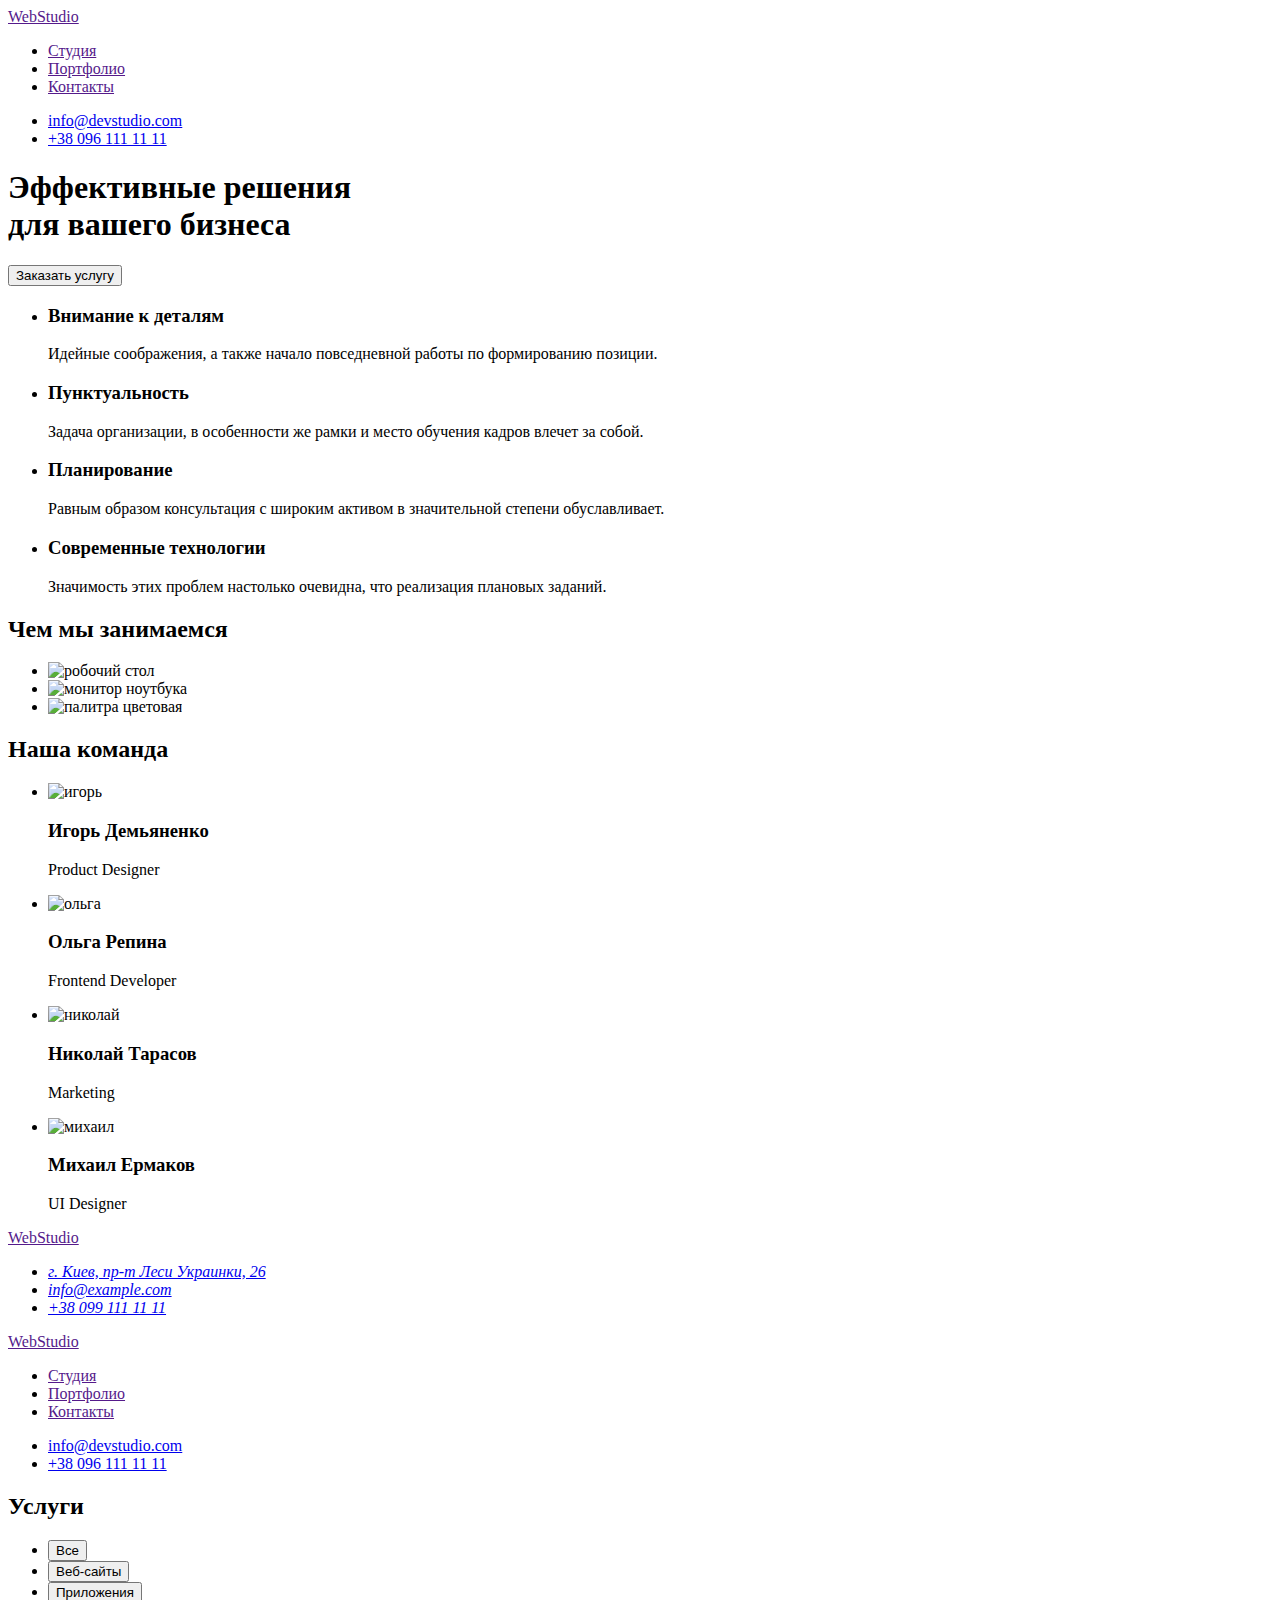
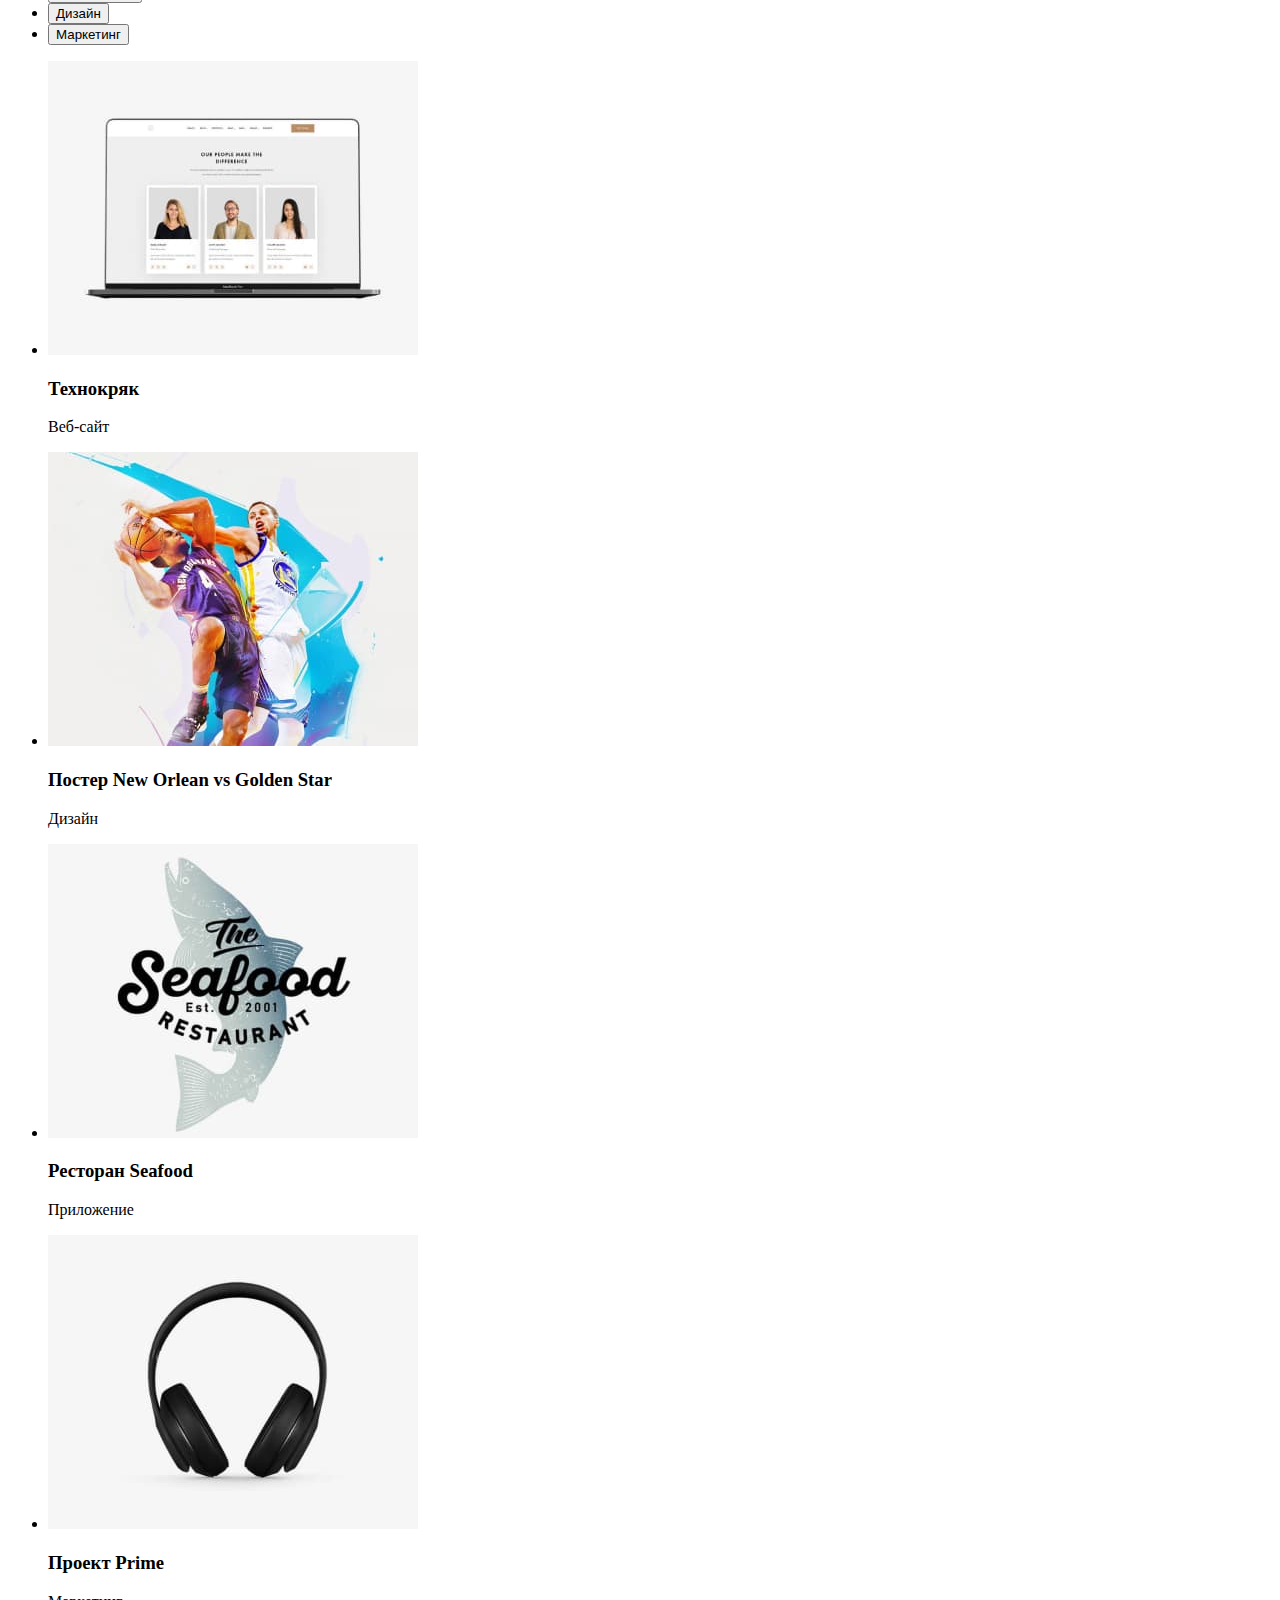
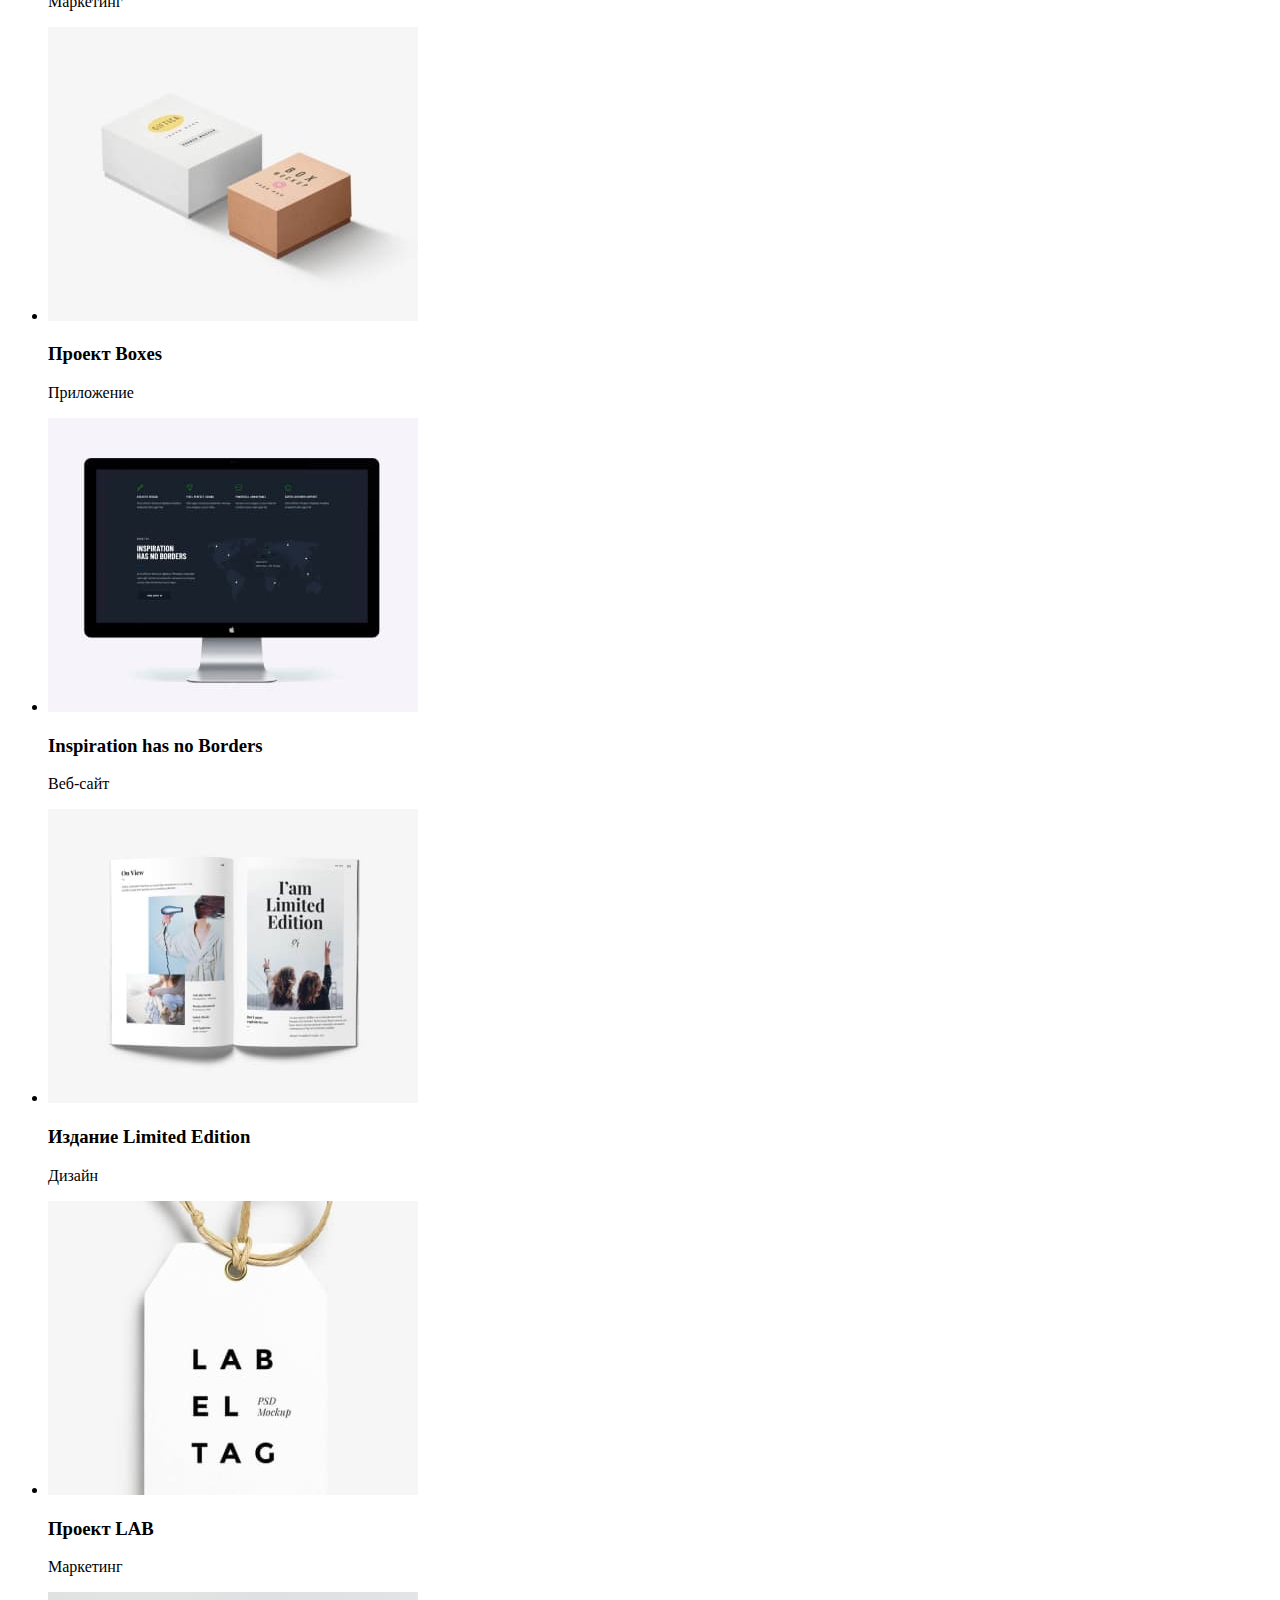
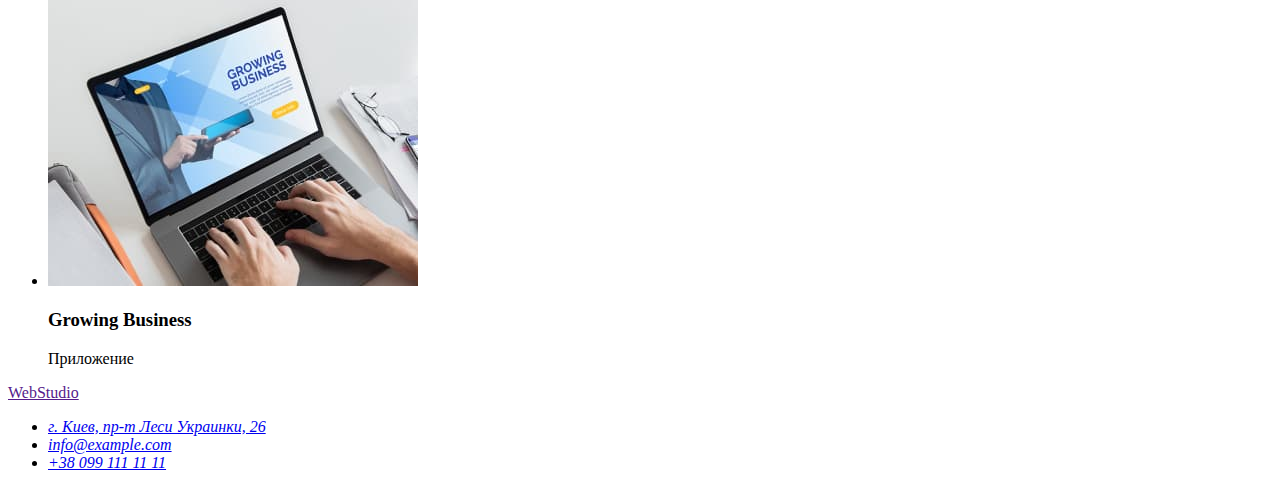
==== index.html @ 6fc36cb4 "home work-2 start" ====
<!DOCTYPE html>
<html lang="ru">

<head>
    <meta charset="UTF-8">
    <meta http-equiv="X-UA-Compatible" content="IE=edge">
    <meta name="viewport" content="width=device-width, initial-scale=1.0">
    <title>Document</title>
</head>

<body>

    <header>
        <nav>
            <a href="">WebStudio</a>
            <ul>
                <li><a href="">Студия</a></li>
                <li><a href="">Портфолио</a></li>
                <li><a href="">Контакты</a></li>
            </ul>
        </nav>
        <ul>
            <li><a href="mailto:info@devstudio.com">info@devstudio.com</a></li>
            <li><a href="tel:+380961111111">+38 096 111 11 11</a></li>
        </ul>
    </header>

    <main>
        <section>
            <h1>Эффективные решения <br> для вашего бизнеса</h1>
            <button type="button">Заказать услугу</button>
        </section>
        <section>
            <ul>
                <li>
                    <h3>Внимание к деталям</h3>
                    <p>Идейные соображения, а также начало повседневной работы по формированию позиции.</p>
                </li>
                <li>
                    <h3>Пунктуальность</h3>
                    <p>Задача организации, в особенности же рамки и место обучения кадров влечет за собой.</p>
                </li>
                <li>
                    <h3>Планирование</h3>
                    <p>Равным образом консультация с широким активом в значительной степени обуславливает.</p>
                </li>
                <li>
                    <h3>Современные технологии</h3>
                    <p>Значимость этих проблем настолько очевидна, что реализация плановых заданий.</p>
                </li>
            </ul>
        </section>

        <section>
            <h2>Чем мы занимаемся</h2>
            <ul>
                <li><img src="./img/table-1.jpg" alt="робочий стол" width="370" height="294"></li> 
                <li><img src="./img/table-2.jpg" alt="монитор ноутбука" width="370" height="294"></li>
                <li><img src="./img/table-3.jpg" alt="палитра цветовая" width="370" height="294"></li>
            </ul>
        </section>
        <section>
            <h2>Наша команда</h2>
            <ul>
                <li>
                    <img src="./img/team-1.jpg" alt="игорь"
                         width="270"
                         height="260"
                    >
                    <h3>Игорь Демьяненко</h3>
                    <p lang="en">Product Designer</p>
                </li>
                <li>
                    <img src="./img/team-2.jpg" alt="ольга" 
                         width="270"
                         height="260"
                    >
                    <h3>Ольга Репина</h3>
                    <p lang="en">Frontend Developer</p></li>
                <li>
                    <img src="./img/team-3.jpg" alt="николай" 
                         width="270"
                         height="260"
                    >
                    <h3>Николай Тарасов</h3>
                    <p lang="en">Marketing</p>
                </li>
                <li>
                    <img src="./img/team-4.jpg" alt="михаил" 
                         width="270"
                         height="260"
                    >
                    <h3>Михаил Ермаков</h3>
                    <p lang="en">UI Designer</p>
                </li>
            </ul>
        </section>
    </main>
        <footer>
            <a href="">WebStudio</a>
            <address>
                <ul>
                    <li><a href=https://goo.gl/maps/yRMNTz1SN8P2guTi6 target="_blank" rel="noopener noreferrer">г. Киев, пр-т Леси Украинки, 26</a></li>
                    <li><a href=mailto:info@example.com>info@example.com</a></li>
                    <li><a href=tel:+380991111111>+38 099 111 11 11</a></li>
                </ul>
            </address>
            
        </footer>




        <header>
            <nav>
                <a href="">WebStudio</a>
                <ul>
                    <li><a href="">Студия</a></li>
                    <li><a href="">Портфолио</a></li>
                    <li><a href="">Контакты</a></li>
                </ul>
            </nav>
            <ul>
                <li><a href="mailto:info@devstudio.com">info@devstudio.com</a></li>
                <li><a href="tel:+380961111111">+38 096 111 11 11</a></li>
            </ul>
        </header>
        <main>
            <section>
                <h2>Услуги</h2>
            <ul>
                <li><button type="button">Все</button></li>
                <li><button type="button">Веб-сайты</button></li>
                <li><button type="button">Приложения</button></li>
                <li><button type="button">Дизайн</button></li>
                <li><button type="button">Маркетинг</button></li>
            </ul>
            
            <ul>
                <li> 
                    <img src="./img/img-1.jpg" alt="ноутбук">
                    <h3>Технокряк</h3>
                    <p>Веб-сайт</p>
                </li>
                <li>
                    <img src="./img/img-2.jpg" alt="играют в баскетболл">
                    <h3>Постер New Orlean vs Golden Star</h3>
                    <p>Дизайн</p>
                </li>
                <li>
                    <img src="./img/img-3.jpg" alt="логотип рыба">
                    <h3>Ресторан Seafood</h3>
                    <p>Приложение</p>
                </li>
                <li>
                    <img src="./img/img-4.jpg" alt="черные наушники">
                    <h3>Проект Prime</h3>
                    <p>Маркетинг</p>
                </li>
                <li>
                    <img src="./img/img-5.jpg" alt="две коробки">
                    <h3>Проект Boxes</h3>
                    <p>Приложение</p>
                </li>
                <li>
                    <img src="./img/img-6.jpg" alt="монитор">
                    <h3>Inspiration has no Borders</h3>
                    <p>Веб-сайт</p>
                </li>
                <li>
                    <img src="./img/img-7.jpg" alt="открытая книга">
                    <h3>Издание Limited Edition</h3>
                    <p>Дизайн</p>
                </li>
                <li>
                    <img src="./img/img-8.jpg" alt="бирка с логотипом">
                    <h3>Проект LAB</h3>
                    <p>Маркетинг</p>
                </li>
                <li>
                    <img src="./img/img-9.jpg" alt="руки на клавиатуре ноутбука">
                    <h3>Growing Business</h3>
                    <p>Приложение</p>
                </li>
            </ul>

            </section>

        </main>

        <footer>
            <a href="">WebStudio</a>
            <address>
                <ul>
                    <li><a href=https://goo.gl/maps/yRMNTz1SN8P2guTi6 target="_blank" rel="noopener noreferrer">г. Киев, пр-т
                            Леси Украинки, 26</a></li>
                    <li><a href=mailto:info@example.com>info@example.com</a></li>
                    <li><a href=tel:+380991111111>+38 099 111 11 11</a></li>
                </ul>
            </address>
        
        </footer>
  

</body>

</html>
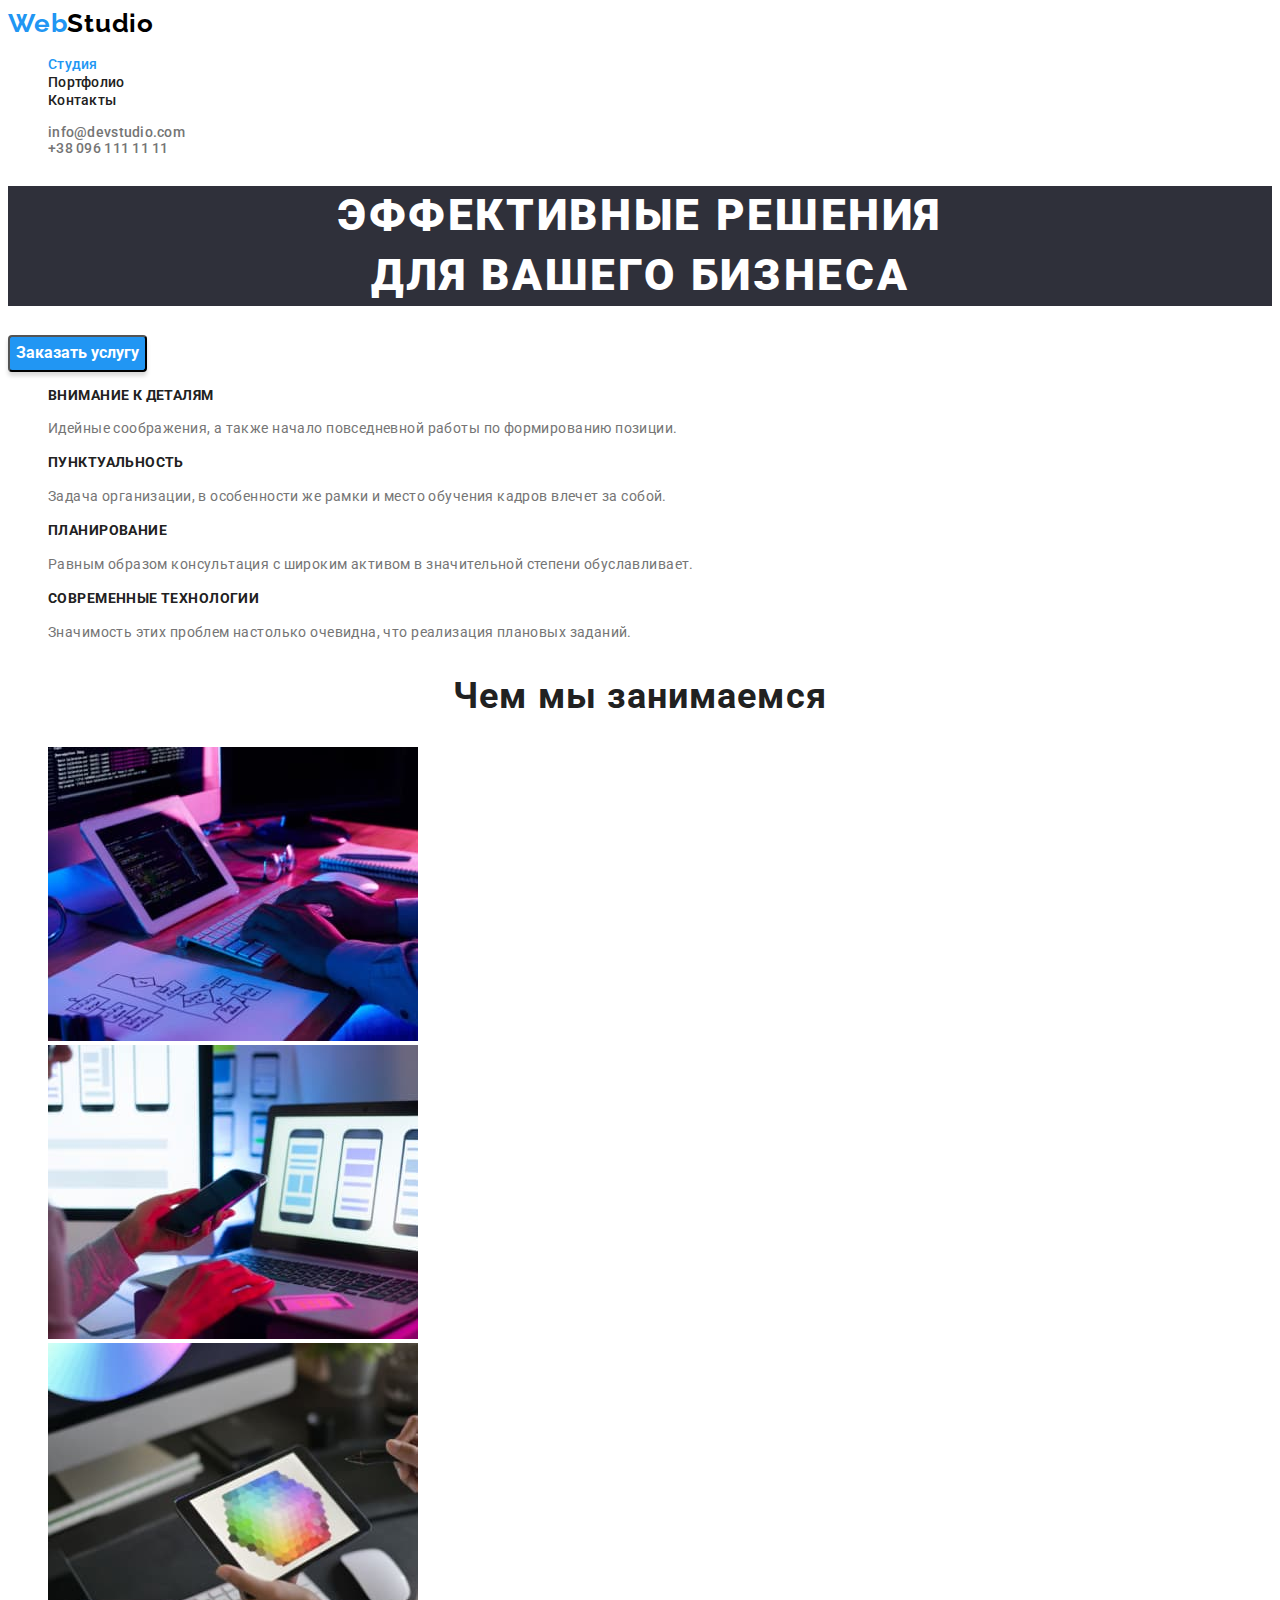
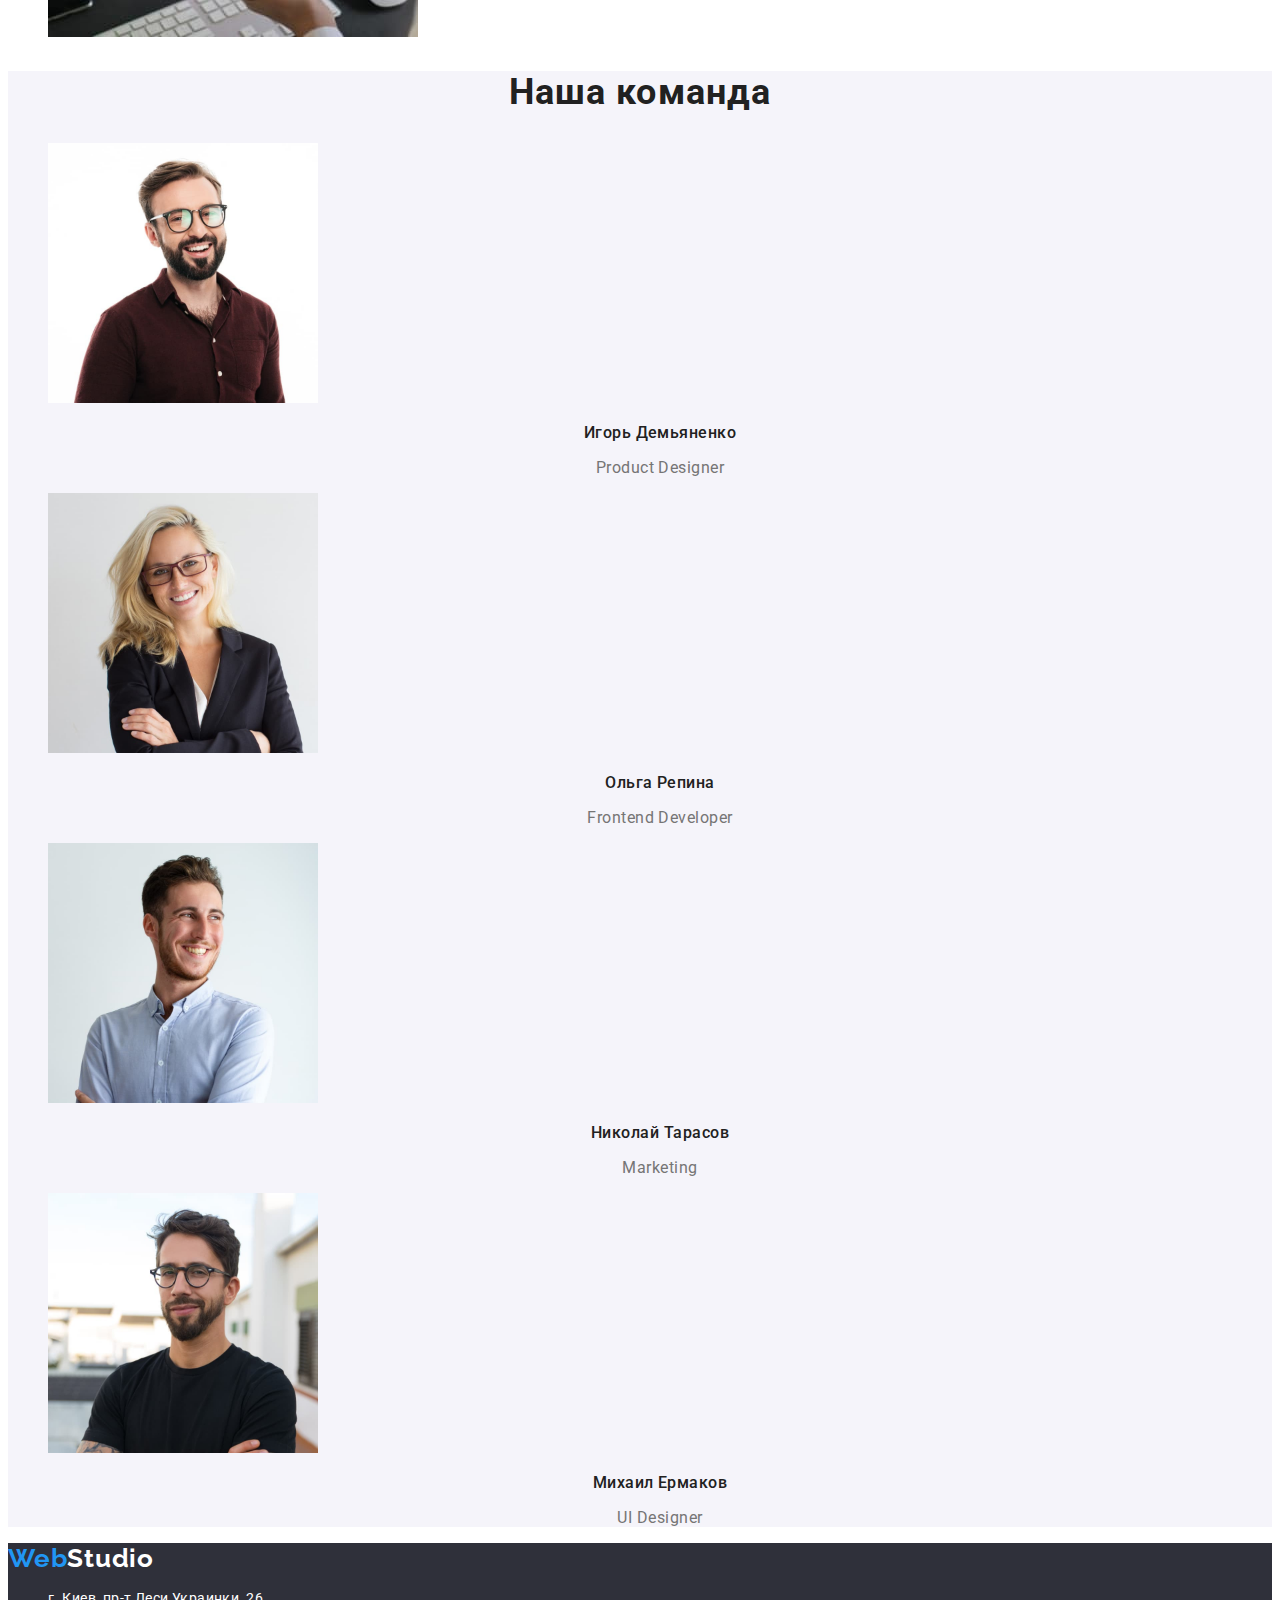
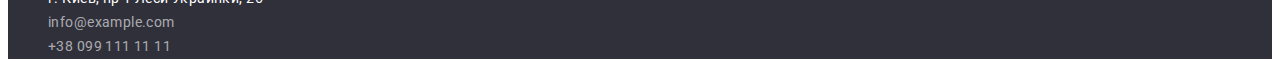
==== commit cf181e3a: "hw-2 finish" ====
--- a/index.html
+++ b/index.html
@@ -6,202 +6,124 @@
     <meta http-equiv="X-UA-Compatible" content="IE=edge">
     <meta name="viewport" content="width=device-width, initial-scale=1.0">
     <title>Document</title>
+    <link rel="preconnect" href="https://fonts.googleapis.com">
+    <link rel="preconnect" href="https://fonts.gstatic.com" crossorigin>
+    <link href="https://fonts.googleapis.com/css2?family=Raleway:wght@700&family=Roboto:wght@400;500;700;900&display=swap"
+        rel="stylesheet">
+    <link rel="stylesheet" href="css/styles.css">
+   
 </head>
 
 <body>
-
-    <header>
+    <!--HEADER-->
+    <header class="page-header">
         <nav>
-            <a href="">WebStudio</a>
-            <ul>
-                <li><a href="">Студия</a></li>
-                <li><a href="">Портфолио</a></li>
-                <li><a href="">Контакты</a></li>
+            <a class="logo link" href=""><span class="web">Web</span>Studio</a>
+            <ul class="nav list">
+                <li><a class="nav-list current link" href="">Студия</a></li>
+                <li><a class="nav-list link" href="portfolio.html">Портфолио</a></li>
+                <li><a class="nav-list link" href="">Контакты</a></li>
             </ul>
         </nav>
-        <ul>
-            <li><a href="mailto:info@devstudio.com">info@devstudio.com</a></li>
-            <li><a href="tel:+380961111111">+38 096 111 11 11</a></li>
+        <ul class="contact-us list">
+            <li><a class="contact-us link" href="mailauth-navto:info@devstudio.com"
+                    class="auth-nav-link">info@devstudio.com</a>
+            </li>
+            <li><a class="contact-us link" href="tel:+380961111111">+38 096 111 11 11</a></li>
         </ul>
     </header>
 
     <main>
-        <section>
-            <h1>Эффективные решения <br> для вашего бизнеса</h1>
-            <button type="button">Заказать услугу</button>
+        <!--HERO-->
+        <section class="hero">
+            <h1 class="hero-title">Эффективные решения <br> для вашего бизнеса</h1>
+            <button class="modal-button" type="button">Заказать услугу</button>
         </section>
-        <section>
-            <ul>
+
+        <!--ABOUT-->
+        <section class="about">
+            <ul class="list">
                 <li>
-                    <h3>Внимание к деталям</h3>
-                    <p>Идейные соображения, а также начало повседневной работы по формированию позиции.</p>
+                    <h3 class="about-title">Внимание к деталям</h3>
+                    <p class="about-text">Идейные соображения, а также начало повседневной работы по формированию позиции.</p>
                 </li>
                 <li>
-                    <h3>Пунктуальность</h3>
-                    <p>Задача организации, в особенности же рамки и место обучения кадров влечет за собой.</p>
+                    <h3 class="about-title">Пунктуальность</h3>
+                    <p class="about-text">Задача организации, в особенности же рамки и место обучения кадров влечет за собой.</p>
                 </li>
                 <li>
-                    <h3>Планирование</h3>
-                    <p>Равным образом консультация с широким активом в значительной степени обуславливает.</p>
+                    <h3 class="about-title">Планирование</h3>
+                    <p class="about-text">Равным образом консультация с широким активом в значительной степени обуславливает.</p>
                 </li>
                 <li>
-                    <h3>Современные технологии</h3>
-                    <p>Значимость этих проблем настолько очевидна, что реализация плановых заданий.</p>
+                    <h3 class="about-title">Современные технологии</h3>
+                    <p class="about-text"> Значимость этих проблем настолько очевидна, что реализация плановых заданий.</p>
                 </li>
             </ul>
         </section>
 
-        <section>
-            <h2>Чем мы занимаемся</h2>
-            <ul>
-                <li><img src="./img/table-1.jpg" alt="робочий стол" width="370" height="294"></li> 
-                <li><img src="./img/table-2.jpg" alt="монитор ноутбука" width="370" height="294"></li>
-                <li><img src="./img/table-3.jpg" alt="палитра цветовая" width="370" height="294"></li>
+        <section class="about">
+            <h2 class="title">Чем мы занимаемся</h2>
+            <ul class="list">
+                <li><img class="img-about" src="./img/table-1.jpg" alt="робочий стол" width="370" height="294"></li> 
+                <li><img class="img-about" src="./img/table-2.jpg" alt="монитор ноутбука" width="370" height="294"></li>
+                <li><img class="img-about" src="./img/table-3.jpg" alt="палитра цветовая" width="370" height="294"></li>
             </ul>
         </section>
-        <section>
-            <h2>Наша команда</h2>
-            <ul>
+
+        <!--TEAM-->
+        <section class="team">
+            <h2 class="title">Наша команда</h2>
+            <ul class="list"> 
                 <li>
                     <img src="./img/team-1.jpg" alt="игорь"
                          width="270"
                          height="260"
                     >
-                    <h3>Игорь Демьяненко</h3>
-                    <p lang="en">Product Designer</p>
+                    <h3 class="team-name">Игорь Демьяненко</h3>
+                    <p class="team-post" lang="en">Product Designer</p>
                 </li>
                 <li>
                     <img src="./img/team-2.jpg" alt="ольга" 
                          width="270"
                          height="260"
                     >
-                    <h3>Ольга Репина</h3>
-                    <p lang="en">Frontend Developer</p></li>
+                    <h3 class="team-name">Ольга Репина</h3>
+                    <p class="team-post" lang="en">Frontend Developer</p></li>
                 <li>
                     <img src="./img/team-3.jpg" alt="николай" 
                          width="270"
                          height="260"
                     >
-                    <h3>Николай Тарасов</h3>
-                    <p lang="en">Marketing</p>
+                    <h3 class="team-name">Николай Тарасов</h3>
+                    <p class="team-post" lang="en">Marketing</p>
                 </li>
                 <li>
                     <img src="./img/team-4.jpg" alt="михаил" 
                          width="270"
                          height="260"
                     >
-                    <h3>Михаил Ермаков</h3>
-                    <p lang="en">UI Designer</p>
+                    <h3 class="team-name">Михаил Ермаков</h3>
+                    <p class="team-post" lang="en">UI Designer</p>
                 </li>
             </ul>
         </section>
     </main>
-        <footer>
-            <a href="">WebStudio</a>
+
+    <!--FOOTER-->
+        <footer class="adress">
+            <a class="logo-footer link" href=""><span class="web">Web</span>Studio</a>
             <address>
-                <ul>
-                    <li><a href=https://goo.gl/maps/yRMNTz1SN8P2guTi6 target="_blank" rel="noopener noreferrer">г. Киев, пр-т Леси Украинки, 26</a></li>
-                    <li><a href=mailto:info@example.com>info@example.com</a></li>
-                    <li><a href=tel:+380991111111>+38 099 111 11 11</a></li>
+                <ul class="adress-list list">
+                    <li><a class="adress-list-map link" href=https://goo.gl/maps/yRMNTz1SN8P2guTi6 target="_blank" rel="noopener noreferrer">г. Киев, пр-т Леси Украинки, 26</a></li>
+                    <li><a class="adress-list-contact link" href=mailto:info@example.com>info@example.com</a></li>
+                    <li><a class="adress-list-contact link" href=tel:+380991111111>+38 099 111 11 11</a></li>
                 </ul>
             </address>
             
         </footer>
 
 
-
-
-        <header>
-            <nav>
-                <a href="">WebStudio</a>
-                <ul>
-                    <li><a href="">Студия</a></li>
-                    <li><a href="">Портфолио</a></li>
-                    <li><a href="">Контакты</a></li>
-                </ul>
-            </nav>
-            <ul>
-                <li><a href="mailto:info@devstudio.com">info@devstudio.com</a></li>
-                <li><a href="tel:+380961111111">+38 096 111 11 11</a></li>
-            </ul>
-        </header>
-        <main>
-            <section>
-                <h2>Услуги</h2>
-            <ul>
-                <li><button type="button">Все</button></li>
-                <li><button type="button">Веб-сайты</button></li>
-                <li><button type="button">Приложения</button></li>
-                <li><button type="button">Дизайн</button></li>
-                <li><button type="button">Маркетинг</button></li>
-            </ul>
-            
-            <ul>
-                <li> 
-                    <img src="./img/img-1.jpg" alt="ноутбук">
-                    <h3>Технокряк</h3>
-                    <p>Веб-сайт</p>
-                </li>
-                <li>
-                    <img src="./img/img-2.jpg" alt="играют в баскетболл">
-                    <h3>Постер New Orlean vs Golden Star</h3>
-                    <p>Дизайн</p>
-                </li>
-                <li>
-                    <img src="./img/img-3.jpg" alt="логотип рыба">
-                    <h3>Ресторан Seafood</h3>
-                    <p>Приложение</p>
-                </li>
-                <li>
-                    <img src="./img/img-4.jpg" alt="черные наушники">
-                    <h3>Проект Prime</h3>
-                    <p>Маркетинг</p>
-                </li>
-                <li>
-                    <img src="./img/img-5.jpg" alt="две коробки">
-                    <h3>Проект Boxes</h3>
-                    <p>Приложение</p>
-                </li>
-                <li>
-                    <img src="./img/img-6.jpg" alt="монитор">
-                    <h3>Inspiration has no Borders</h3>
-                    <p>Веб-сайт</p>
-                </li>
-                <li>
-                    <img src="./img/img-7.jpg" alt="открытая книга">
-                    <h3>Издание Limited Edition</h3>
-                    <p>Дизайн</p>
-                </li>
-                <li>
-                    <img src="./img/img-8.jpg" alt="бирка с логотипом">
-                    <h3>Проект LAB</h3>
-                    <p>Маркетинг</p>
-                </li>
-                <li>
-                    <img src="./img/img-9.jpg" alt="руки на клавиатуре ноутбука">
-                    <h3>Growing Business</h3>
-                    <p>Приложение</p>
-                </li>
-            </ul>
-
-            </section>
-
-        </main>
-
-        <footer>
-            <a href="">WebStudio</a>
-            <address>
-                <ul>
-                    <li><a href=https://goo.gl/maps/yRMNTz1SN8P2guTi6 target="_blank" rel="noopener noreferrer">г. Киев, пр-т
-                            Леси Украинки, 26</a></li>
-                    <li><a href=mailto:info@example.com>info@example.com</a></li>
-                    <li><a href=tel:+380991111111>+38 099 111 11 11</a></li>
-                </ul>
-            </address>
-        
-        </footer>
-  
-
 </body>
 
 </html>--- a/css/styles.css
+++ b/css/styles.css
@@ -0,0 +1,207 @@
+:root {
+  --primary-font-family: "Roboto";
+  --secondary-font-family: "Raleway";
+  --title-color: #212121;
+  --text-color: #757575;
+  --accent-color: #2196f3;
+  --accent-font-color: #ffffff;
+  --background-dark-theme: #2f303a;
+  --background-light-theme: #f5f4fa;
+  --modal-button-hover-color: #188ce8;
+}
+
+.list {
+  list-style: none;
+}
+.link {
+  text-decoration: none;
+}
+
+/*=====HEADER=====*/
+.logo {
+  font-family: var(--secondary-font-family);
+  font-weight: 700;
+  font-size: 26px;
+  line-height: 1.19;
+  letter-spacing: 0.03em;
+  color: #000000;
+}
+
+.web {
+  color: var(--accent-color);
+}
+
+.nav-list {
+  font-family: var(--primary-font-family);
+  font-weight: 500;
+  font-size: 14px;
+  line-height: 1.14;
+  letter-spacing: 0.02em;
+  color: var(--title-color);
+}
+
+.current {
+  color: var(--accent-color);
+}
+
+.nav-list:hover,
+.nav-list:focus {
+  color: var(--accent-color);
+}
+
+.contact-us {
+  font-family: var(--primary-font-family);
+  font-weight: 500;
+  font-size: 14px;
+  line-height: 1.14;
+  letter-spacing: 0.02em;
+  color: var(--text-color);
+}
+.contact-us:hover,
+.contact-us:focus {
+  color: var(--accent-color);
+}
+
+/*=====HERO=====*/
+.hero-title {
+  font-family: var(--primary-font-family);
+  font-weight: 900;
+  font-size: 44px;
+  line-height: 1.36;
+  text-align: center;
+  letter-spacing: 0.06em;
+  text-transform: uppercase;
+  color: var(--accent-font-color);
+  background: var(--background-dark-theme);
+}
+
+.modal-button {
+  font-family: var(--primary-font-family);
+  font-weight: 700;
+  font-size: 16px;
+  line-height: 1.88;
+  color: var(--accent-font-color);
+  background: var(--accent-color);
+  box-shadow: 0px 4px 4px rgba(0, 0, 0, 0.15);
+  border-radius: 4px;
+}
+.modal-button:hover,
+.modal-button:focus {
+  background: var(--modal-button-hover-color);
+}
+
+/*=====ABOUT=====*/
+
+.about-title {
+  font-family: var(--primary-font-family);
+  font-weight: 700;
+  font-size: 14px;
+  line-height: 1.14;
+  letter-spacing: 0.03em;
+  text-transform: uppercase;
+  color: var(--title-color);
+}
+
+.about-text {
+  font-family: var(--primary-font-family);
+  font-weight: 400;
+  font-size: 14px;
+  line-height: 1.71;
+  letter-spacing: 0.03em;
+  color: var(--text-color);
+}
+
+.title {
+  font-family: var(--primary-font-family);
+  font-weight: 700;
+  font-size: 36px;
+  line-height: 1.17;
+  text-align: center;
+  letter-spacing: 0.03em;
+  color: var(--title-color);
+}
+
+/*=====TEAM=====*/
+
+.team {
+  background-color: var(--background-light-theme);
+}
+.team-name {
+  font-family: var(--primary-font-family);
+  font-weight: 500;
+  font-size: 16px;
+  line-height: 19px;
+  text-align: center;
+  letter-spacing: 0.03em;
+  color: var(--title-color);
+}
+.team-post {
+  font-family: var(--primary-font-family);
+  font-weight: 400;
+  font-size: 16px;
+  line-height: 1.19;
+  text-align: center;
+  letter-spacing: 0.03em;
+  color: var(--text-color);
+}
+
+/*=====FOOTER=====*/
+.logo-footer {
+  font-family: var(--secondary-font-family);
+  font-weight: 700;
+  font-style: normal;
+  font-size: 26px;
+  line-height: 1.17;
+  letter-spacing: 0.03em;
+  color: var(--accent-font-color);
+}
+.adress {
+  background-color: var(--background-dark-theme);
+}
+.adress-list {
+  font-family: var(--primary-font-family);
+  font-style: normal;
+  font-size: 14px;
+  line-height: 1.71;
+  letter-spacing: 0.03em;
+}
+.adress-list-map {
+  color: var(--accent-font-color);
+}
+.adress-list-contact {
+  color: #ffffff99;
+}
+
+/*=====PORTFOLIO=====*/
+
+.filter-button {
+  font-family: var(--primary-font-family);
+  font-style: 500;
+  font-size: 16px;
+  line-height: 1.62;
+  letter-spacing: 0.03em;
+  color: var(--title-color);
+}
+.filter-button:hover,
+.filter-button:focus {
+  color: var(--accent-font-color);
+  background-color: var(--accent-color);
+}
+.filter-subtitle {
+  font-family: var(--primary-font-family);
+  font-style: 700;
+  font-size: 18px;
+  line-height: 2;
+  vertical-align: top;
+  letter-spacing: 0.06em;
+  color: var(--title-color);
+}
+.filter-descript {
+  font-family: var(--primary-font-family);
+  font-style: 400;
+  font-size: 16px;
+  line-height: 1.88;
+  vertical-align: top;
+  letter-spacing: 0.03em;
+  color: var(--text-color);
+}
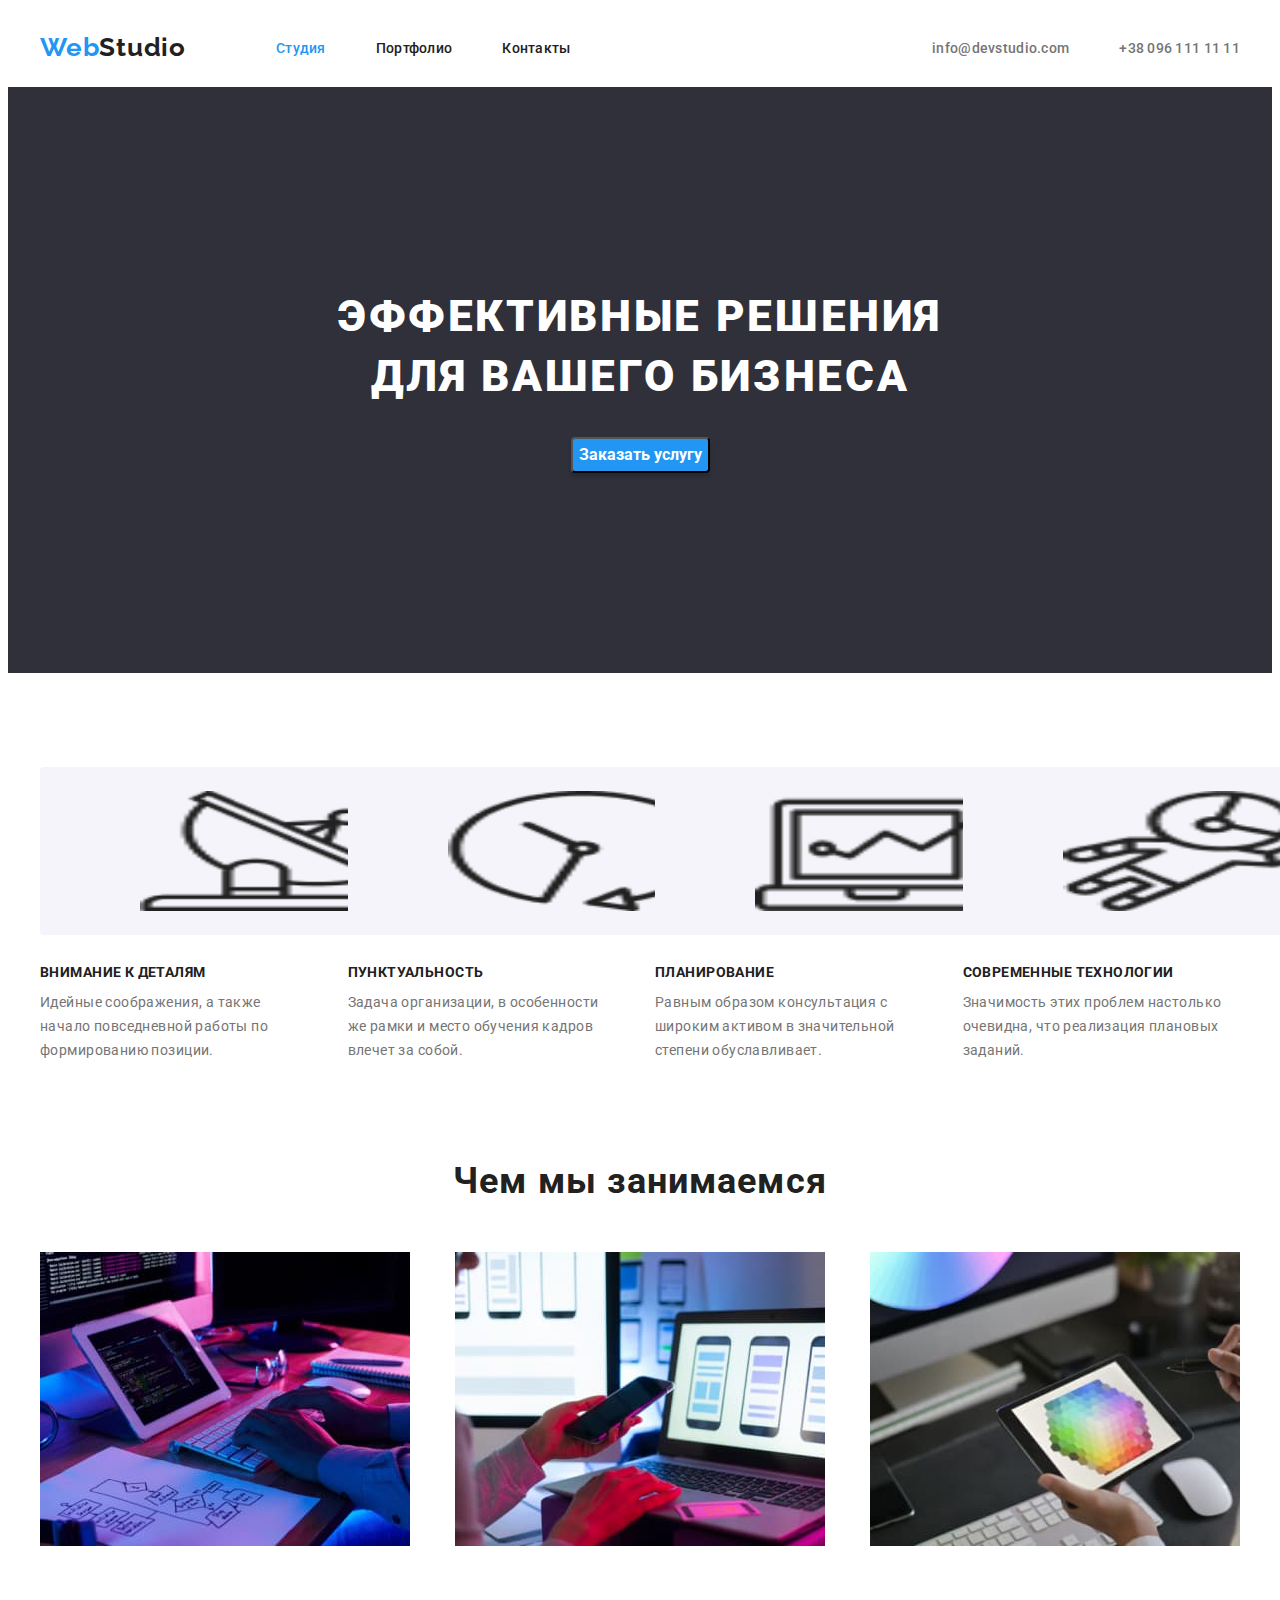
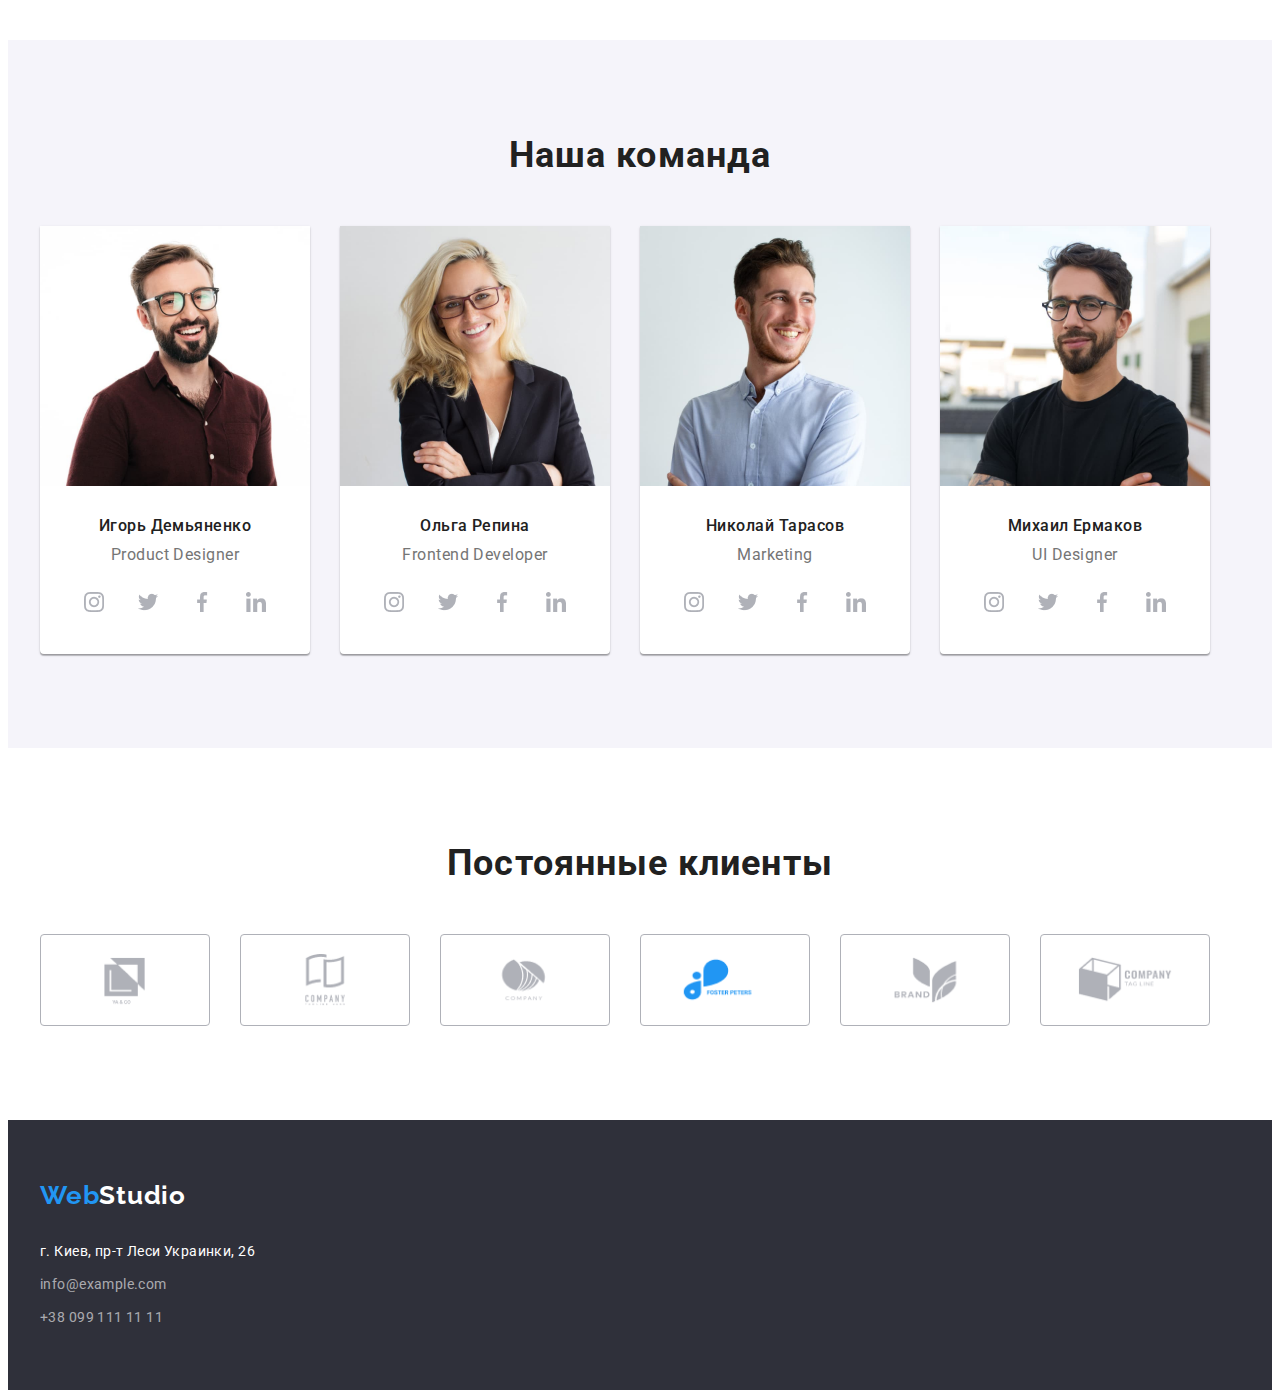
==== commit ee63d440: "HW-3" ====
--- a/index.html
+++ b/index.html
@@ -10,6 +10,9 @@
     <link rel="preconnect" href="https://fonts.gstatic.com" crossorigin>
     <link href="https://fonts.googleapis.com/css2?family=Raleway:wght@700&family=Roboto:wght@400;500;700;900&display=swap"
         rel="stylesheet">
+        <link rel="stylesheet" href="https://cdnjs.cloudflare.com/ajax/libs/modern-normalize/1.1.0/modern-normalize.min.css"
+            integrity="sha512-wpPYUAdjBVSE4KJnH1VR1HeZfpl1ub8YT/NKx4PuQ5NmX2tKuGu6U/JRp5y+Y8XG2tV+wKQpNHVUX03MfMFn9Q=="
+            crossorigin="anonymous" referrerpolicy="no-referrer" />
     <link rel="stylesheet" href="css/styles.css">
    
 </head>
@@ -17,110 +20,180 @@
 <body>
     <!--HEADER-->
     <header class="page-header">
-        <nav>
+        <div class="container header-container">
+        <nav class="navigation">
             <a class="logo link" href=""><span class="web">Web</span>Studio</a>
             <ul class="nav list">
-                <li><a class="nav-list current link" href="">Студия</a></li>
-                <li><a class="nav-list link" href="portfolio.html">Портфолио</a></li>
-                <li><a class="nav-list link" href="">Контакты</a></li>
+                <li class="nav-list-item"><a class="nav-list current link" href="">Студия</a></li>
+                <li class="nav-list-item"><a class="nav-list link" href="portfolio.html">Портфолио</a></li>
+                <li class="nav-list-item"><a class="nav-list link" href="">Контакты</a></li>
             </ul>
         </nav>
-        <ul class="contact-us list">
-            <li><a class="contact-us link" href="mailauth-navto:info@devstudio.com"
-                    class="auth-nav-link">info@devstudio.com</a>
+       
+        <ul class="contact list">
+            <li class="contact-list" ><a class="contact-list-link link" href="mailauth-navto:info@devstudio.com">info@devstudio.com</a>
             </li>
-            <li><a class="contact-us link" href="tel:+380961111111">+38 096 111 11 11</a></li>
+            <li class="contact-list"><a class="contact-list-link link" href="tel:+380961111111">+38 096 111 11 11</a></li>
         </ul>
+        </div>
     </header>
 
     <main>
         <!--HERO-->
         <section class="hero">
+            <div class="hero-div container">
             <h1 class="hero-title">Эффективные решения <br> для вашего бизнеса</h1>
             <button class="modal-button" type="button">Заказать услугу</button>
+            </div>
         </section>
 
         <!--ABOUT-->
+        
         <section class="about">
-            <ul class="list">
-                <li>
+            <div class="about-div container">
+            <ul class="about-list list">
+                <li class="about-list-li">
+                    <img class= "img-about" src="./img/Vector-1.png" alt="антена">
                     <h3 class="about-title">Внимание к деталям</h3>
                     <p class="about-text">Идейные соображения, а также начало повседневной работы по формированию позиции.</p>
                 </li>
-                <li>
+                <li class="about-list-li">
+                    <img class= "img-about" src="./img/Vector-2.png" alt="годинник">
                     <h3 class="about-title">Пунктуальность</h3>
                     <p class="about-text">Задача организации, в особенности же рамки и место обучения кадров влечет за собой.</p>
                 </li>
-                <li>
+                <li class="about-list-li">
+                    <img class= "img-about" src="./img/Vector-3.png" alt="ноутбук">
                     <h3 class="about-title">Планирование</h3>
                     <p class="about-text">Равным образом консультация с широким активом в значительной степени обуславливает.</p>
                 </li>
-                <li>
+                <li class="about-list-li">
+                    <img class= "img-about" src="./img/Vector-4.png" alt="космонафт">
                     <h3 class="about-title">Современные технологии</h3>
                     <p class="about-text"> Значимость этих проблем настолько очевидна, что реализация плановых заданий.</p>
                 </li>
             </ul>
-        </section>
-
-        <section class="about">
+        
             <h2 class="title">Чем мы занимаемся</h2>
-            <ul class="list">
-                <li><img class="img-about" src="./img/table-1.jpg" alt="робочий стол" width="370" height="294"></li> 
-                <li><img class="img-about" src="./img/table-2.jpg" alt="монитор ноутбука" width="370" height="294"></li>
-                <li><img class="img-about" src="./img/table-3.jpg" alt="палитра цветовая" width="370" height="294"></li>
-            </ul>
+            <ul class="about-us-list list">
+                <li class="about-us-li"><img class="img-about-us" src="./img/table-1.jpg" alt="робочий стол" width="370" height="294"></li> 
+                <li class="about-us-li"><img class="img-about-us" src="./img/table-2.jpg" alt="монитор ноутбука" width="370" height="294"></li>
+                <li class="about-us-li"><img class="img-about-us" src="./img/table-3.jpg" alt="палитра цветовая" width="370" height="294"></li>
+            </ul>
+        </div>
         </section>
 
         <!--TEAM-->
         <section class="team">
+            <div class="team-div container">
             <h2 class="title">Наша команда</h2>
-            <ul class="list"> 
-                <li>
-                    <img src="./img/team-1.jpg" alt="игорь"
+            <ul class="team-list list"> 
+                <li class="team-li">
+                    <img class="team-img" src="./img/team-1.jpg" alt="игорь"
                          width="270"
                          height="260"
                     >
                     <h3 class="team-name">Игорь Демьяненко</h3>
                     <p class="team-post" lang="en">Product Designer</p>
-                </li>
-                <li>
-                    <img src="./img/team-2.jpg" alt="ольга" 
+                    <ul class="soc-team-list list">
+                        <li class="soc-team"><a class="soc-team-link" href="#"><img class="soc-team-img" src="./img/instagram-1.png"
+                                    alt="instagram"></a></li>
+                        <li class="soc-team"><a class="soc-team-link" href="#"><img class="soc-team-img" src="./img/twitter-1.png"
+                                    alt="twitter"></a></li>
+                        <li class="soc-team"><a class="soc-team-link" href="#"><img class="soc-team-img" src="./img/facebook-1.png"
+                                    alt="facebook"></a></li>
+                        <li class="soc-team"><a class="soc-team-link" href="#"><img class="soc-team-img" src="./img/linkedin-1.png"
+                                    alt="linkedin"></a></li>
+                    </ul>
+                </li>
+                <li class="team-li">
+                    <img class="team-img" src="./img/team-2.jpg" alt="ольга" 
                          width="270"
                          height="260"
                     >
                     <h3 class="team-name">Ольга Репина</h3>
-                    <p class="team-post" lang="en">Frontend Developer</p></li>
-                <li>
-                    <img src="./img/team-3.jpg" alt="николай" 
+                    <p class="team-post" lang="en">Frontend Developer</p>
+                    <ul class="soc-team-list list">
+                        <li class="soc-team"><a class="soc-team-link" href="#"><img class="soc-team-img" src="./img/instagram-1.png"
+                                    alt="instagram"></a></li>
+                        <li class="soc-team"><a class="soc-team-link" href="#"><img class="soc-team-img" src="./img/twitter-1.png"
+                                    alt="twitter"></a></li>
+                        <li class="soc-team"><a class="soc-team-link" href="#"><img class="soc-team-img" src="./img/facebook-1.png"
+                                    alt="facebook"></a></li>
+                        <li class="soc-team"><a class="soc-team-link" href="#"><img class="soc-team-img" src="./img/linkedin-1.png"
+                                    alt="linkedin"></a></li>
+                    </ul>
+                    </li>
+                <li class="team-li">
+                    <img class="team-img" src="./img/team-3.jpg" alt="николай" 
                          width="270"
                          height="260"
                     >
                     <h3 class="team-name">Николай Тарасов</h3>
                     <p class="team-post" lang="en">Marketing</p>
-                </li>
-                <li>
-                    <img src="./img/team-4.jpg" alt="михаил" 
+                    <ul class="soc-team-list list">
+                        <li class="soc-team"><a class="soc-team-link" href="#"><img class="soc-team-img" src="./img/instagram-1.png"
+                                    alt="instagram"></a></li>
+                        <li class="soc-team"><a class="soc-team-link" href="#"><img class="soc-team-img" src="./img/twitter-1.png"
+                                    alt="twitter"></a></li>
+                        <li class="soc-team"><a class="soc-team-link" href="#"><img class="soc-team-img" src="./img/facebook-1.png"
+                                    alt="facebook"></a></li>
+                        <li class="soc-team"><a class="soc-team-link" href="#"><img class="soc-team-img" src="./img/linkedin-1.png"
+                                    alt="linkedin"></a></li>
+                    </ul>
+                </li>
+                <li class="team-li">
+                    <img class="team-img" src="./img/team-4.jpg" alt="михаил" 
                          width="270"
                          height="260"
                     >
                     <h3 class="team-name">Михаил Ермаков</h3>
                     <p class="team-post" lang="en">UI Designer</p>
-                </li>
-            </ul>
+                    <ul class="soc-team-list list">
+                        <li class="soc-team"><a class="soc-team-link" href="#"><img class="soc-team-img" src="./img/instagram-1.png"
+                                    alt="instagram"></a></li>
+                        <li class="soc-team"><a class="soc-team-link" href="#"><img class="soc-team-img" src="./img/twitter-1.png"
+                                    alt="twitter"></a></li>
+                        <li class="soc-team"><a class="soc-team-link" href="#"><img class="soc-team-img" src="./img/facebook-1.png"
+                                    alt="facebook"></a></li>
+                        <li class="soc-team"><a class="soc-team-link" href="#"><img class="soc-team-img" src="./img/linkedin-1.png"
+                                    alt="linkedin"></a></li>
+                    </ul>
+                </li>
+            </ul>
+            </div>
         </section>
+
+        <!--CUSTOMERS-->
+
+    <section class="customers">
+        <div class="customers-div container">
+        <h2 class="title">Постоянные клиенты</h2>
+        <ul class="customers-list list">
+            <li class="customers-li"><img src="./img/Logo-1.png" alt="компания первая"></li>
+            <li class="customers-li"><img src="./img/Logo-2.png" alt="компания вторая"></li>
+            <li class="customers-li"><img src="./img/Logo-3.png" alt="компания третья"></li>
+            <li class="customers-li"><img src="./img/Logo-4.png" alt="компания червертая"></li>
+            <li class="customers-li"><img src="./img/Logo-5.png" alt="компания пятая"></li>
+            <li class="customers-li"><img src="./img/Logo-6.png" alt="компания шестая"></li>
+        </ul>
+        </div>
+     </section>
     </main>
 
     <!--FOOTER-->
         <footer class="adress">
+        <div class="footer-div container">
             <a class="logo-footer link" href=""><span class="web">Web</span>Studio</a>
             <address>
                 <ul class="adress-list list">
-                    <li><a class="adress-list-map link" href=https://goo.gl/maps/yRMNTz1SN8P2guTi6 target="_blank" rel="noopener noreferrer">г. Киев, пр-т Леси Украинки, 26</a></li>
-                    <li><a class="adress-list-contact link" href=mailto:info@example.com>info@example.com</a></li>
-                    <li><a class="adress-list-contact link" href=tel:+380991111111>+38 099 111 11 11</a></li>
+                    <li class="adress-li"><a class="adress-list-map link" href=https://goo.gl/maps/yRMNTz1SN8P2guTi6 target="_blank" rel="noopener noreferrer">г. Киев, пр-т Леси Украинки, 26</a></li>
+                    <li class="adress-li"><a class="adress-list-contact link" href=mailto:info@example.com>info@example.com</a></li>
+                    <li class="adress-li"><a class="adress-list-contact link" href=tel:+380991111111>+38 099 111 11 11</a></li>
                 </ul>
             </address>
-            
+            </div>
+    
         </footer>
 
 
--- a/css/styles.css
+++ b/css/styles.css
@@ -8,6 +8,28 @@
   --background-dark-theme: #2f303a;
   --background-light-theme: #f5f4fa;
   --modal-button-hover-color: #188ce8;
+  --adress-list-color: #ffffff99;
+}
+
+h1,
+h2,
+h3,
+h4,
+p {
+  margin-top: 0;
+  margin-bottom: 0;
+}
+
+ul {
+  margin-top: 0;
+  margin-bottom: 0;
+  padding-left: 0;
+}
+
+img {
+  display: block;
+  max-width: 100%;
+  height: auto;
 }
 
 .list {
@@ -17,22 +39,68 @@
   text-decoration: none;
 }
 
+body {
+  font-family: var(--primary-font-family);
+}
+
+.container {
+  width: 1200px;
+  margin-left: auto;
+  margin-right: auto;
+  padding-left: 15px;
+  padding-right: 15px;
+}
+
 /*=====HEADER=====*/
+header {
+  padding-top: 24px;
+  padding-bottom: 24px;
+}
+
+.header-container {
+  display: flex;
+  align-items: center;
+  justify-content: space-between;
+}
+.navigation {
+  display: flex;
+  align-items: center;
+  justify-content: flex-end;
+}
+.nav {
+  display: flex;
+  align-items: center;
+}
+.contact {
+  display: flex;
+}
+.contact-list {
+  justify-content: flex-end;
+}
+.contact-list:not(:last-child) {
+  margin-right: 50px;
+}
+
 .logo {
+  margin-right: 90px;
+
   font-family: var(--secondary-font-family);
   font-weight: 700;
   font-size: 26px;
   line-height: 1.19;
   letter-spacing: 0.03em;
-  color: #000000;
+  color: var(--title-color);
 }
 
 .web {
   color: var(--accent-color);
 }
 
+.nav-list-item:not(:last-child) {
+  margin-right: 50px;
+}
+
 .nav-list {
-  font-family: var(--primary-font-family);
   font-weight: 500;
   font-size: 14px;
   line-height: 1.14;
@@ -49,34 +117,42 @@
   color: var(--accent-color);
 }
 
-.contact-us {
-  font-family: var(--primary-font-family);
+.contact-list-link {
   font-weight: 500;
   font-size: 14px;
   line-height: 1.14;
   letter-spacing: 0.02em;
   color: var(--text-color);
 }
-.contact-us:hover,
-.contact-us:focus {
+.contact-list-link:hover,
+.contact-list-link:focus {
   color: var(--accent-color);
 }
+/*=====HEADER END=====*/
 
 /*=====HERO=====*/
+
+.hero {
+  padding-top: 200px;
+  padding-bottom: 200px;
+
+  text-align: center;
+  background-color: var(--background-dark-theme);
+}
+
 .hero-title {
-  font-family: var(--primary-font-family);
+  margin-bottom: 30px;
+
   font-weight: 900;
   font-size: 44px;
   line-height: 1.36;
-  text-align: center;
   letter-spacing: 0.06em;
   text-transform: uppercase;
   color: var(--accent-font-color);
-  background: var(--background-dark-theme);
 }
 
 .modal-button {
-  font-family: var(--primary-font-family);
+  font-family: inherit;
   font-weight: 700;
   font-size: 16px;
   line-height: 1.88;
@@ -89,11 +165,37 @@
 .modal-button:focus {
   background: var(--modal-button-hover-color);
 }
+/*=====HERO END=====*/
 
 /*=====ABOUT=====*/
+.about {
+  padding-top: 94px;
+  padding-bottom: 94px;
+}
+
+.about-list {
+  display: flex;
+  margin-bottom: 94px;
+  box-sizing: content-box;
+}
+
+.about-list-li:not(:last-child) {
+  margin-right: 30px;
+}
+
+.img-about {
+  padding: 24px 100px;
+  margin-bottom: 30px;
+  width: 270px;
+  height: 120px;
+
+  background: var(--background-light-theme);
+  border-radius: 4px;
+}
 
 .about-title {
-  font-family: var(--primary-font-family);
+  margin-bottom: 10px;
+
   font-weight: 700;
   font-size: 14px;
   line-height: 1.14;
@@ -103,16 +205,19 @@
 }
 
 .about-text {
-  font-family: var(--primary-font-family);
   font-weight: 400;
   font-size: 14px;
   line-height: 1.71;
   letter-spacing: 0.03em;
   color: var(--text-color);
+
+  width: 270px;
+  height: 75px;
 }
 
 .title {
-  font-family: var(--primary-font-family);
+  margin-bottom: 50px;
+
   font-weight: 700;
   font-size: 36px;
   line-height: 1.17;
@@ -121,13 +226,65 @@
   color: var(--title-color);
 }
 
+.about-us-list {
+  display: flex;
+  justify-content: space-between;
+  box-sizing: border-box;
+}
+/*=====ABOUT END=====*/
+
 /*=====TEAM=====*/
+
+.soc-team-list {
+  display: flex;
+  justify-content: center;
+
+  padding-bottom: 30px;
+}
+
+.soc-team-img {
+  padding: 12px;
+  background: rgba(255, 255, 255, 0.1);
+}
+.soc-team-img:hover,
+.soc-team-img:focus {
+  color: var(--accent-font-color);
+  background: var(--accent-color);
+}
+.soc-team:not(:last-child) {
+  margin-right: 10px;
+}
+.team {
+  padding-top: 94px;
+  padding-bottom: 94px;
+
+  background-color: var(--background-light-theme);
+}
+.team-list {
+  display: flex;
+}
+
+.team-li:not(:last-child) {
+  margin-right: 30px;
+}
+.team-li {
+  box-shadow: 0px 1px 3px rgba(0, 0, 0, 0.12), 0px 1px 1px rgba(0, 0, 0, 0.14),
+    0px 2px 1px rgba(0, 0, 0, 0.2);
+  border-radius: 0px 0px 4px 4px;
+
+  background-color: var(--accent-font-color);
+}
 
 .team {
   background-color: var(--background-light-theme);
 }
+.team-img {
+  margin-bottom: 30px;
+}
+
 .team-name {
-  font-family: var(--primary-font-family);
+  margin-bottom: 10px;
+
   font-weight: 500;
   font-size: 16px;
   line-height: 19px;
@@ -136,7 +293,8 @@
   color: var(--title-color);
 }
 .team-post {
-  font-family: var(--primary-font-family);
+  margin-bottom: 16px;
+
   font-weight: 400;
   font-size: 16px;
   line-height: 1.19;
@@ -145,8 +303,40 @@
   color: var(--text-color);
 }
 
+/*=====CUSTOMERS=====*/
+
+.customers-div {
+  padding-top: 94px;
+  padding-bottom: 94px;
+}
+
+.customers-list {
+  display: flex;
+}
+
+.customers-li {
+  padding: 16px 32px;
+
+  width: 170px;
+  height: 92px;
+  border: 1px solid #afb1b8;
+  box-sizing: border-box;
+  border-radius: 4px;
+}
+.customers-li:not(:last-child) {
+  margin-right: 30px;
+}
+
 /*=====FOOTER=====*/
+
+footer {
+  padding-top: 60px;
+  padding-bottom: 60px;
+  background-color: var(--background-dark-theme);
+}
 .logo-footer {
+  margin-bottom: 20px;
+
   font-family: var(--secondary-font-family);
   font-weight: 700;
   font-style: normal;
@@ -155,41 +345,90 @@
   letter-spacing: 0.03em;
   color: var(--accent-font-color);
 }
-.adress {
-  background-color: var(--background-dark-theme);
-}
+
 .adress-list {
-  font-family: var(--primary-font-family);
+  margin-top: 30px;
   font-style: normal;
   font-size: 14px;
   line-height: 1.71;
   letter-spacing: 0.03em;
 }
+
+.adress-li:not(:last-child) {
+  margin-bottom: 9px;
+}
 .adress-list-map {
   color: var(--accent-font-color);
 }
 .adress-list-contact {
-  color: #ffffff99;
+  color: var(--adress-list-color);
+}
+
+.soc-net-title {
+  margin-bottom: 20px;
+
+  font-size: 14px;
+  line-height: 16px;
+  letter-spacing: 0.03em;
+  text-transform: uppercase;
+
+  color: var(--accent-font-color);
 }
 
 /*=====PORTFOLIO=====*/
 
+.port-div {
+  padding-top: 94px;
+  padding-bottom: 94px;
+}
+
+.btn-port {
+  display: flex;
+  justify-content: center;
+  margin-bottom: 50px;
+}
+
+.filter {
+  display: flex;
+  flex-wrap: wrap;
+}
+
+.filter-list:not(:nth-child(3n + 3)) {
+  margin-right: 30px;
+}
+.filter-list:not(:nth-last-child(-n + 3)) {
+  margin-bottom: 30px;
+}
+
 .filter-button {
-  font-family: var(--primary-font-family);
-  font-style: 500;
+  padding: 12px 22px;
+  font-family: inherit;
+  font-weight: 500;
   font-size: 16px;
   line-height: 1.62;
   letter-spacing: 0.03em;
   color: var(--title-color);
-}
+
+  background: var(--background-light-theme);
+  border-radius: 4px;
+}
+.btn-li:not(:last-child) {
+  margin-right: 8px;
+}
+
 .filter-button:hover,
 .filter-button:focus {
   color: var(--accent-font-color);
   background-color: var(--accent-color);
 }
+
+.img-port-list {
+  margin-bottom: 20px;
+}
 .filter-subtitle {
-  font-family: var(--primary-font-family);
-  font-style: 700;
+  margin-bottom: 4px;
+
+  font-weight: 700;
   font-size: 18px;
   line-height: 2;
   vertical-align: top;
@@ -197,8 +436,7 @@
   color: var(--title-color);
 }
 .filter-descript {
-  font-family: var(--primary-font-family);
-  font-style: 400;
+  font-weight: 400;
   font-size: 16px;
   line-height: 1.88;
   vertical-align: top;
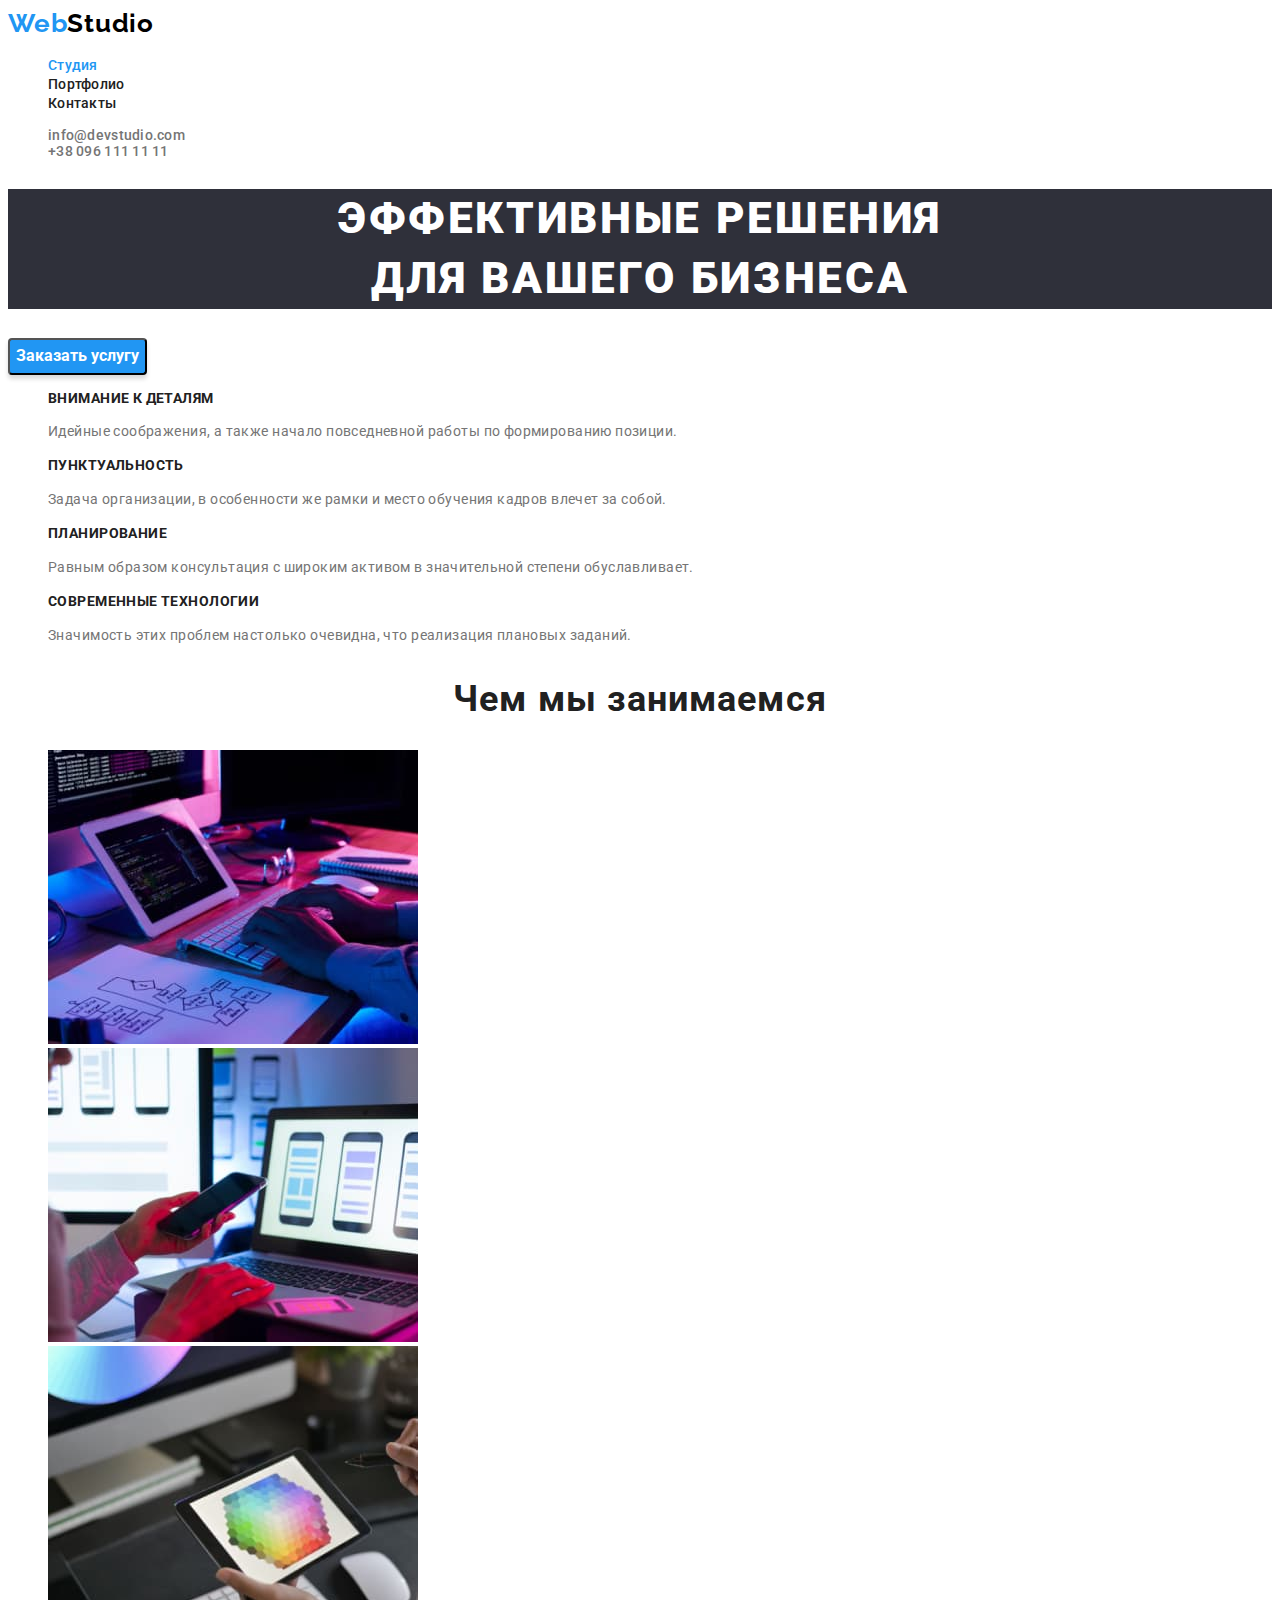
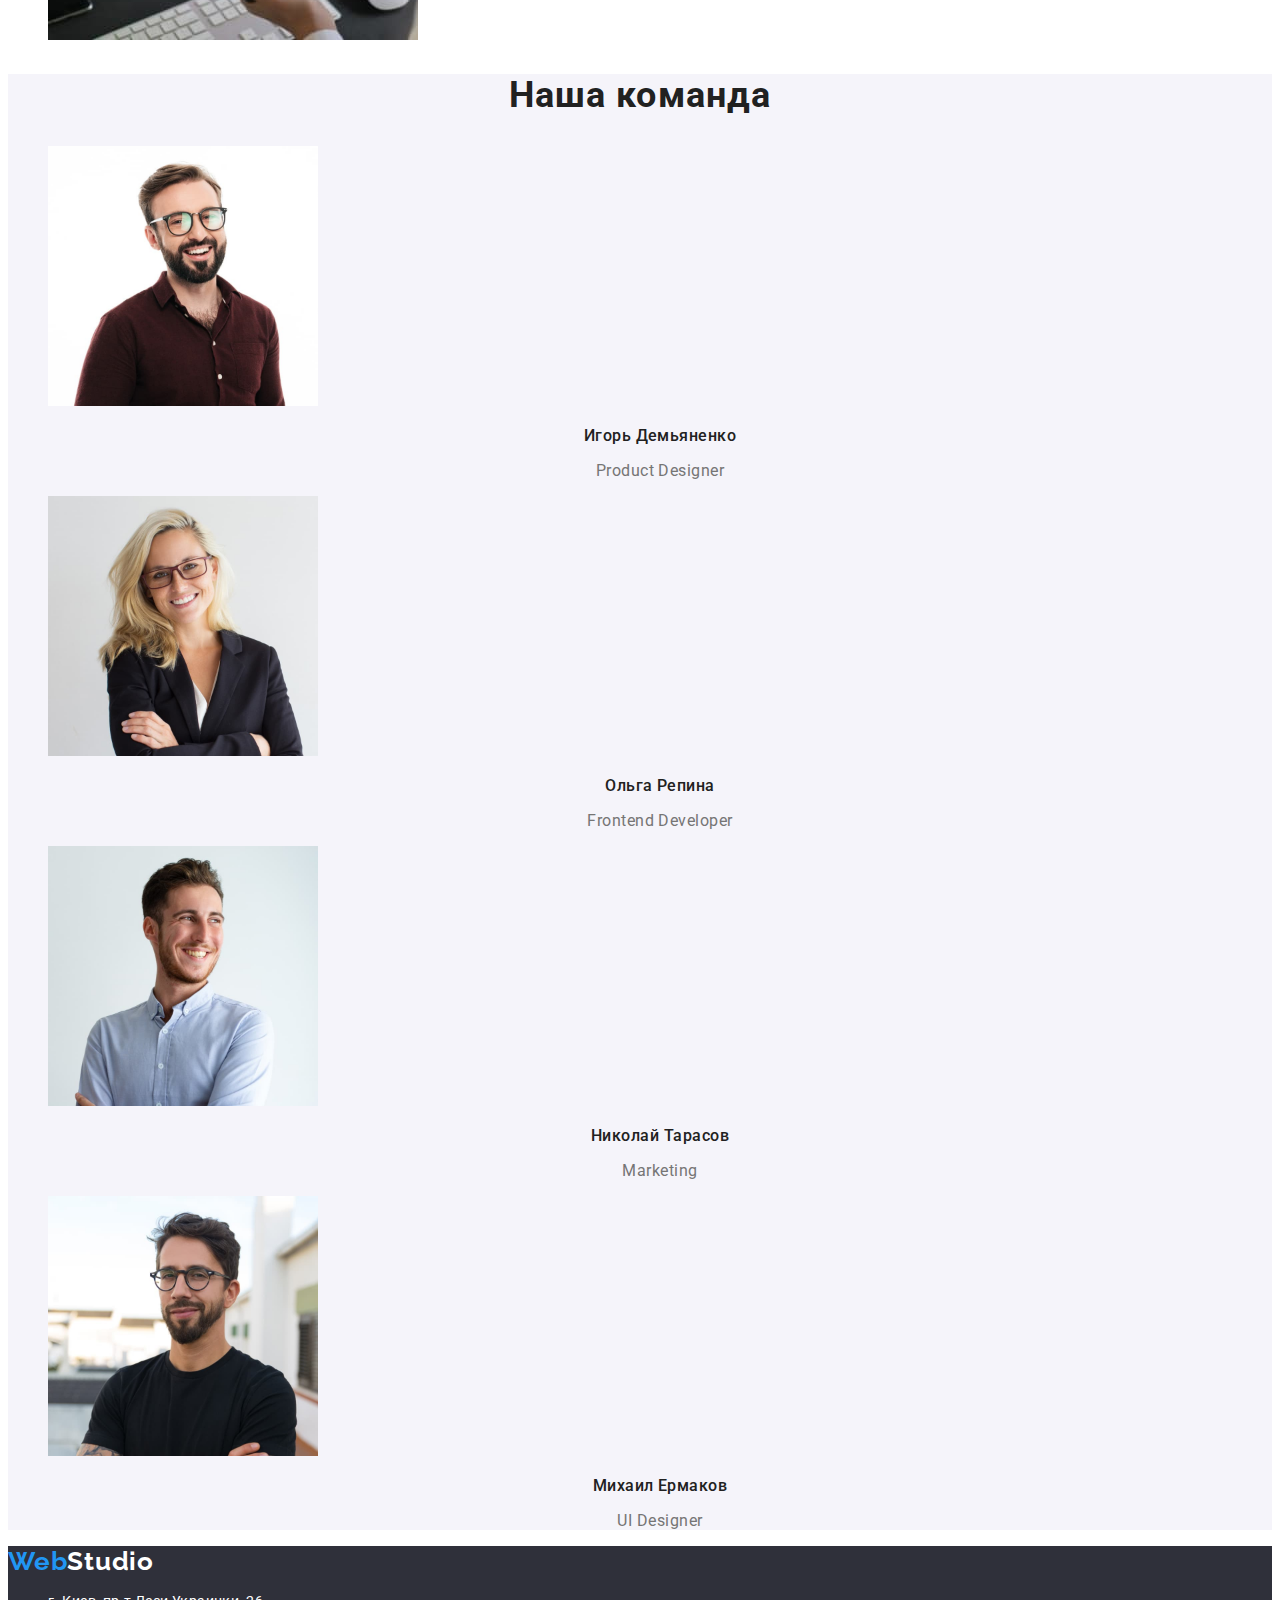
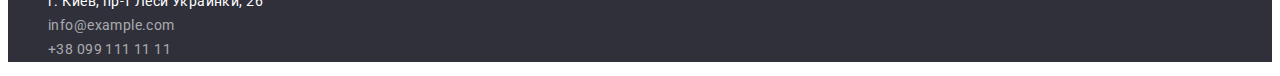
==== commit ba747a8b: "Revert "home-work3-flex"" ====
--- a/index.html
+++ b/index.html
@@ -10,9 +10,6 @@
     <link rel="preconnect" href="https://fonts.gstatic.com" crossorigin>
     <link href="https://fonts.googleapis.com/css2?family=Raleway:wght@700&family=Roboto:wght@400;500;700;900&display=swap"
         rel="stylesheet">
-        <link rel="stylesheet" href="https://cdnjs.cloudflare.com/ajax/libs/modern-normalize/1.1.0/modern-normalize.min.css"
-            integrity="sha512-wpPYUAdjBVSE4KJnH1VR1HeZfpl1ub8YT/NKx4PuQ5NmX2tKuGu6U/JRp5y+Y8XG2tV+wKQpNHVUX03MfMFn9Q=="
-            crossorigin="anonymous" referrerpolicy="no-referrer" />
     <link rel="stylesheet" href="css/styles.css">
    
 </head>
@@ -20,180 +17,109 @@
 <body>
     <!--HEADER-->
     <header class="page-header">
-        <div class="container header-container">
-        <nav class="navigation">
+        <nav>
             <a class="logo link" href=""><span class="web">Web</span>Studio</a>
             <ul class="nav list">
-                <li class="nav-list-item"><a class="nav-list current link" href="">Студия</a></li>
-                <li class="nav-list-item"><a class="nav-list link" href="portfolio.html">Портфолио</a></li>
-                <li class="nav-list-item"><a class="nav-list link" href="">Контакты</a></li>
+                <li><a class="nav-list current link" href="">Студия</a></li>
+                <li><a class="nav-list link" href="portfolio.html">Портфолио</a></li>
+                <li><a class="nav-list link" href="">Контакты</a></li>
             </ul>
         </nav>
-       
-        <ul class="contact list">
-            <li class="contact-list" ><a class="contact-list-link link" href="mailauth-navto:info@devstudio.com">info@devstudio.com</a>
+        <ul class="contact-us list">
+            <li><a class="contact-us link" href="mailauth-navto:info@devstudio.com">info@devstudio.com</a>
             </li>
-            <li class="contact-list"><a class="contact-list-link link" href="tel:+380961111111">+38 096 111 11 11</a></li>
+            <li><a class="contact-us link" href="tel:+380961111111">+38 096 111 11 11</a></li>
         </ul>
-        </div>
     </header>
 
     <main>
         <!--HERO-->
         <section class="hero">
-            <div class="hero-div container">
             <h1 class="hero-title">Эффективные решения <br> для вашего бизнеса</h1>
             <button class="modal-button" type="button">Заказать услугу</button>
-            </div>
         </section>
 
         <!--ABOUT-->
-        
         <section class="about">
-            <div class="about-div container">
-            <ul class="about-list list">
-                <li class="about-list-li">
-                    <img class= "img-about" src="./img/Vector-1.png" alt="антена">
+            <ul class="list">
+                <li>
                     <h3 class="about-title">Внимание к деталям</h3>
                     <p class="about-text">Идейные соображения, а также начало повседневной работы по формированию позиции.</p>
                 </li>
-                <li class="about-list-li">
-                    <img class= "img-about" src="./img/Vector-2.png" alt="годинник">
+                <li>
                     <h3 class="about-title">Пунктуальность</h3>
                     <p class="about-text">Задача организации, в особенности же рамки и место обучения кадров влечет за собой.</p>
                 </li>
-                <li class="about-list-li">
-                    <img class= "img-about" src="./img/Vector-3.png" alt="ноутбук">
+                <li>
                     <h3 class="about-title">Планирование</h3>
                     <p class="about-text">Равным образом консультация с широким активом в значительной степени обуславливает.</p>
                 </li>
-                <li class="about-list-li">
-                    <img class= "img-about" src="./img/Vector-4.png" alt="космонафт">
+                <li>
                     <h3 class="about-title">Современные технологии</h3>
                     <p class="about-text"> Значимость этих проблем настолько очевидна, что реализация плановых заданий.</p>
                 </li>
             </ul>
-        
+        </section>
+
+        <section class="about">
             <h2 class="title">Чем мы занимаемся</h2>
-            <ul class="about-us-list list">
-                <li class="about-us-li"><img class="img-about-us" src="./img/table-1.jpg" alt="робочий стол" width="370" height="294"></li> 
-                <li class="about-us-li"><img class="img-about-us" src="./img/table-2.jpg" alt="монитор ноутбука" width="370" height="294"></li>
-                <li class="about-us-li"><img class="img-about-us" src="./img/table-3.jpg" alt="палитра цветовая" width="370" height="294"></li>
+            <ul class="list">
+                <li><img class="img-about" src="./img/table-1.jpg" alt="робочий стол" width="370" height="294"></li> 
+                <li><img class="img-about" src="./img/table-2.jpg" alt="монитор ноутбука" width="370" height="294"></li>
+                <li><img class="img-about" src="./img/table-3.jpg" alt="палитра цветовая" width="370" height="294"></li>
             </ul>
-        </div>
         </section>
 
         <!--TEAM-->
         <section class="team">
-            <div class="team-div container">
             <h2 class="title">Наша команда</h2>
-            <ul class="team-list list"> 
-                <li class="team-li">
-                    <img class="team-img" src="./img/team-1.jpg" alt="игорь"
+            <ul class="list"> 
+                <li>
+                    <img src="./img/team-1.jpg" alt="игорь"
                          width="270"
                          height="260"
                     >
                     <h3 class="team-name">Игорь Демьяненко</h3>
                     <p class="team-post" lang="en">Product Designer</p>
-                    <ul class="soc-team-list list">
-                        <li class="soc-team"><a class="soc-team-link" href="#"><img class="soc-team-img" src="./img/instagram-1.png"
-                                    alt="instagram"></a></li>
-                        <li class="soc-team"><a class="soc-team-link" href="#"><img class="soc-team-img" src="./img/twitter-1.png"
-                                    alt="twitter"></a></li>
-                        <li class="soc-team"><a class="soc-team-link" href="#"><img class="soc-team-img" src="./img/facebook-1.png"
-                                    alt="facebook"></a></li>
-                        <li class="soc-team"><a class="soc-team-link" href="#"><img class="soc-team-img" src="./img/linkedin-1.png"
-                                    alt="linkedin"></a></li>
-                    </ul>
                 </li>
-                <li class="team-li">
-                    <img class="team-img" src="./img/team-2.jpg" alt="ольга" 
+                <li>
+                    <img src="./img/team-2.jpg" alt="ольга" 
                          width="270"
                          height="260"
                     >
                     <h3 class="team-name">Ольга Репина</h3>
-                    <p class="team-post" lang="en">Frontend Developer</p>
-                    <ul class="soc-team-list list">
-                        <li class="soc-team"><a class="soc-team-link" href="#"><img class="soc-team-img" src="./img/instagram-1.png"
-                                    alt="instagram"></a></li>
-                        <li class="soc-team"><a class="soc-team-link" href="#"><img class="soc-team-img" src="./img/twitter-1.png"
-                                    alt="twitter"></a></li>
-                        <li class="soc-team"><a class="soc-team-link" href="#"><img class="soc-team-img" src="./img/facebook-1.png"
-                                    alt="facebook"></a></li>
-                        <li class="soc-team"><a class="soc-team-link" href="#"><img class="soc-team-img" src="./img/linkedin-1.png"
-                                    alt="linkedin"></a></li>
-                    </ul>
-                    </li>
-                <li class="team-li">
-                    <img class="team-img" src="./img/team-3.jpg" alt="николай" 
+                    <p class="team-post" lang="en">Frontend Developer</p></li>
+                <li>
+                    <img src="./img/team-3.jpg" alt="николай" 
                          width="270"
                          height="260"
                     >
                     <h3 class="team-name">Николай Тарасов</h3>
                     <p class="team-post" lang="en">Marketing</p>
-                    <ul class="soc-team-list list">
-                        <li class="soc-team"><a class="soc-team-link" href="#"><img class="soc-team-img" src="./img/instagram-1.png"
-                                    alt="instagram"></a></li>
-                        <li class="soc-team"><a class="soc-team-link" href="#"><img class="soc-team-img" src="./img/twitter-1.png"
-                                    alt="twitter"></a></li>
-                        <li class="soc-team"><a class="soc-team-link" href="#"><img class="soc-team-img" src="./img/facebook-1.png"
-                                    alt="facebook"></a></li>
-                        <li class="soc-team"><a class="soc-team-link" href="#"><img class="soc-team-img" src="./img/linkedin-1.png"
-                                    alt="linkedin"></a></li>
-                    </ul>
                 </li>
-                <li class="team-li">
-                    <img class="team-img" src="./img/team-4.jpg" alt="михаил" 
+                <li>
+                    <img src="./img/team-4.jpg" alt="михаил" 
                          width="270"
                          height="260"
                     >
                     <h3 class="team-name">Михаил Ермаков</h3>
                     <p class="team-post" lang="en">UI Designer</p>
-                    <ul class="soc-team-list list">
-                        <li class="soc-team"><a class="soc-team-link" href="#"><img class="soc-team-img" src="./img/instagram-1.png"
-                                    alt="instagram"></a></li>
-                        <li class="soc-team"><a class="soc-team-link" href="#"><img class="soc-team-img" src="./img/twitter-1.png"
-                                    alt="twitter"></a></li>
-                        <li class="soc-team"><a class="soc-team-link" href="#"><img class="soc-team-img" src="./img/facebook-1.png"
-                                    alt="facebook"></a></li>
-                        <li class="soc-team"><a class="soc-team-link" href="#"><img class="soc-team-img" src="./img/linkedin-1.png"
-                                    alt="linkedin"></a></li>
-                    </ul>
                 </li>
             </ul>
-            </div>
         </section>
-
-        <!--CUSTOMERS-->
-
-    <section class="customers">
-        <div class="customers-div container">
-        <h2 class="title">Постоянные клиенты</h2>
-        <ul class="customers-list list">
-            <li class="customers-li"><img src="./img/Logo-1.png" alt="компания первая"></li>
-            <li class="customers-li"><img src="./img/Logo-2.png" alt="компания вторая"></li>
-            <li class="customers-li"><img src="./img/Logo-3.png" alt="компания третья"></li>
-            <li class="customers-li"><img src="./img/Logo-4.png" alt="компания червертая"></li>
-            <li class="customers-li"><img src="./img/Logo-5.png" alt="компания пятая"></li>
-            <li class="customers-li"><img src="./img/Logo-6.png" alt="компания шестая"></li>
-        </ul>
-        </div>
-     </section>
     </main>
 
     <!--FOOTER-->
         <footer class="adress">
-        <div class="footer-div container">
             <a class="logo-footer link" href=""><span class="web">Web</span>Studio</a>
             <address>
                 <ul class="adress-list list">
-                    <li class="adress-li"><a class="adress-list-map link" href=https://goo.gl/maps/yRMNTz1SN8P2guTi6 target="_blank" rel="noopener noreferrer">г. Киев, пр-т Леси Украинки, 26</a></li>
-                    <li class="adress-li"><a class="adress-list-contact link" href=mailto:info@example.com>info@example.com</a></li>
-                    <li class="adress-li"><a class="adress-list-contact link" href=tel:+380991111111>+38 099 111 11 11</a></li>
+                    <li><a class="adress-list-map link" href=https://goo.gl/maps/yRMNTz1SN8P2guTi6 target="_blank" rel="noopener noreferrer">г. Киев, пр-т Леси Украинки, 26</a></li>
+                    <li><a class="adress-list-contact link" href=mailto:info@example.com>info@example.com</a></li>
+                    <li><a class="adress-list-contact link" href=tel:+380991111111>+38 099 111 11 11</a></li>
                 </ul>
             </address>
-            </div>
-    
+            
         </footer>
 
 
--- a/css/styles.css
+++ b/css/styles.css
@@ -8,28 +8,6 @@
   --background-dark-theme: #2f303a;
   --background-light-theme: #f5f4fa;
   --modal-button-hover-color: #188ce8;
-  --adress-list-color: #ffffff99;
-}
-
-h1,
-h2,
-h3,
-h4,
-p {
-  margin-top: 0;
-  margin-bottom: 0;
-}
-
-ul {
-  margin-top: 0;
-  margin-bottom: 0;
-  padding-left: 0;
-}
-
-img {
-  display: block;
-  max-width: 100%;
-  height: auto;
 }
 
 .list {
@@ -43,61 +21,18 @@
   font-family: var(--primary-font-family);
 }
 
-.container {
-  width: 1200px;
-  margin-left: auto;
-  margin-right: auto;
-  padding-left: 15px;
-  padding-right: 15px;
-}
-
 /*=====HEADER=====*/
-header {
-  padding-top: 24px;
-  padding-bottom: 24px;
-}
-
-.header-container {
-  display: flex;
-  align-items: center;
-  justify-content: space-between;
-}
-.navigation {
-  display: flex;
-  align-items: center;
-  justify-content: flex-end;
-}
-.nav {
-  display: flex;
-  align-items: center;
-}
-.contact {
-  display: flex;
-}
-.contact-list {
-  justify-content: flex-end;
-}
-.contact-list:not(:last-child) {
-  margin-right: 50px;
-}
-
 .logo {
-  margin-right: 90px;
-
   font-family: var(--secondary-font-family);
   font-weight: 700;
   font-size: 26px;
   line-height: 1.19;
   letter-spacing: 0.03em;
-  color: var(--title-color);
+  color: #000000;
 }
 
 .web {
   color: var(--accent-color);
-}
-
-.nav-list-item:not(:last-child) {
-  margin-right: 50px;
 }
 
 .nav-list {
@@ -117,38 +52,28 @@
   color: var(--accent-color);
 }
 
-.contact-list-link {
+.contact-us {
   font-weight: 500;
   font-size: 14px;
   line-height: 1.14;
   letter-spacing: 0.02em;
   color: var(--text-color);
 }
-.contact-list-link:hover,
-.contact-list-link:focus {
-  color: var(--accent-color);
-}
-/*=====HEADER END=====*/
+.contact-us:hover,
+.contact-us:focus {
+  color: var(--accent-color);
+}
 
 /*=====HERO=====*/
-
-.hero {
-  padding-top: 200px;
-  padding-bottom: 200px;
-
-  text-align: center;
-  background-color: var(--background-dark-theme);
-}
-
 .hero-title {
-  margin-bottom: 30px;
-
   font-weight: 900;
   font-size: 44px;
   line-height: 1.36;
+  text-align: center;
   letter-spacing: 0.06em;
   text-transform: uppercase;
   color: var(--accent-font-color);
+  background: var(--background-dark-theme);
 }
 
 .modal-button {
@@ -165,37 +90,10 @@
 .modal-button:focus {
   background: var(--modal-button-hover-color);
 }
-/*=====HERO END=====*/
 
 /*=====ABOUT=====*/
-.about {
-  padding-top: 94px;
-  padding-bottom: 94px;
-}
-
-.about-list {
-  display: flex;
-  margin-bottom: 94px;
-  box-sizing: content-box;
-}
-
-.about-list-li:not(:last-child) {
-  margin-right: 30px;
-}
-
-.img-about {
-  padding: 24px 100px;
-  margin-bottom: 30px;
-  width: 270px;
-  height: 120px;
-
-  background: var(--background-light-theme);
-  border-radius: 4px;
-}
 
 .about-title {
-  margin-bottom: 10px;
-
   font-weight: 700;
   font-size: 14px;
   line-height: 1.14;
@@ -210,14 +108,9 @@
   line-height: 1.71;
   letter-spacing: 0.03em;
   color: var(--text-color);
-
-  width: 270px;
-  height: 75px;
 }
 
 .title {
-  margin-bottom: 50px;
-
   font-weight: 700;
   font-size: 36px;
   line-height: 1.17;
@@ -226,65 +119,12 @@
   color: var(--title-color);
 }
 
-.about-us-list {
-  display: flex;
-  justify-content: space-between;
-  box-sizing: border-box;
-}
-/*=====ABOUT END=====*/
-
 /*=====TEAM=====*/
-
-.soc-team-list {
-  display: flex;
-  justify-content: center;
-
-  padding-bottom: 30px;
-}
-
-.soc-team-img {
-  padding: 12px;
-  background: rgba(255, 255, 255, 0.1);
-}
-.soc-team-img:hover,
-.soc-team-img:focus {
-  color: var(--accent-font-color);
-  background: var(--accent-color);
-}
-.soc-team:not(:last-child) {
-  margin-right: 10px;
-}
-.team {
-  padding-top: 94px;
-  padding-bottom: 94px;
-
-  background-color: var(--background-light-theme);
-}
-.team-list {
-  display: flex;
-}
-
-.team-li:not(:last-child) {
-  margin-right: 30px;
-}
-.team-li {
-  box-shadow: 0px 1px 3px rgba(0, 0, 0, 0.12), 0px 1px 1px rgba(0, 0, 0, 0.14),
-    0px 2px 1px rgba(0, 0, 0, 0.2);
-  border-radius: 0px 0px 4px 4px;
-
-  background-color: var(--accent-font-color);
-}
 
 .team {
   background-color: var(--background-light-theme);
 }
-.team-img {
-  margin-bottom: 30px;
-}
-
 .team-name {
-  margin-bottom: 10px;
-
   font-weight: 500;
   font-size: 16px;
   line-height: 19px;
@@ -293,8 +133,6 @@
   color: var(--title-color);
 }
 .team-post {
-  margin-bottom: 16px;
-
   font-weight: 400;
   font-size: 16px;
   line-height: 1.19;
@@ -303,40 +141,8 @@
   color: var(--text-color);
 }
 
-/*=====CUSTOMERS=====*/
-
-.customers-div {
-  padding-top: 94px;
-  padding-bottom: 94px;
-}
-
-.customers-list {
-  display: flex;
-}
-
-.customers-li {
-  padding: 16px 32px;
-
-  width: 170px;
-  height: 92px;
-  border: 1px solid #afb1b8;
-  box-sizing: border-box;
-  border-radius: 4px;
-}
-.customers-li:not(:last-child) {
-  margin-right: 30px;
-}
-
 /*=====FOOTER=====*/
-
-footer {
-  padding-top: 60px;
-  padding-bottom: 60px;
-  background-color: var(--background-dark-theme);
-}
 .logo-footer {
-  margin-bottom: 20px;
-
   font-family: var(--secondary-font-family);
   font-weight: 700;
   font-style: normal;
@@ -345,89 +151,38 @@
   letter-spacing: 0.03em;
   color: var(--accent-font-color);
 }
-
+.adress {
+  background-color: var(--background-dark-theme);
+}
 .adress-list {
-  margin-top: 30px;
   font-style: normal;
   font-size: 14px;
   line-height: 1.71;
   letter-spacing: 0.03em;
 }
-
-.adress-li:not(:last-child) {
-  margin-bottom: 9px;
-}
 .adress-list-map {
   color: var(--accent-font-color);
 }
 .adress-list-contact {
-  color: var(--adress-list-color);
-}
-
-.soc-net-title {
-  margin-bottom: 20px;
-
-  font-size: 14px;
-  line-height: 16px;
-  letter-spacing: 0.03em;
-  text-transform: uppercase;
-
-  color: var(--accent-font-color);
+  color: #ffffff99;
 }
 
 /*=====PORTFOLIO=====*/
 
-.port-div {
-  padding-top: 94px;
-  padding-bottom: 94px;
-}
-
-.btn-port {
-  display: flex;
-  justify-content: center;
-  margin-bottom: 50px;
-}
-
-.filter {
-  display: flex;
-  flex-wrap: wrap;
-}
-
-.filter-list:not(:nth-child(3n + 3)) {
-  margin-right: 30px;
-}
-.filter-list:not(:nth-last-child(-n + 3)) {
-  margin-bottom: 30px;
-}
-
 .filter-button {
-  padding: 12px 22px;
   font-family: inherit;
   font-weight: 500;
   font-size: 16px;
   line-height: 1.62;
   letter-spacing: 0.03em;
   color: var(--title-color);
-
-  background: var(--background-light-theme);
-  border-radius: 4px;
-}
-.btn-li:not(:last-child) {
-  margin-right: 8px;
-}
-
+}
 .filter-button:hover,
 .filter-button:focus {
   color: var(--accent-font-color);
   background-color: var(--accent-color);
 }
-
-.img-port-list {
-  margin-bottom: 20px;
-}
 .filter-subtitle {
-  margin-bottom: 4px;
-
   font-weight: 700;
   font-size: 18px;
   line-height: 2;
